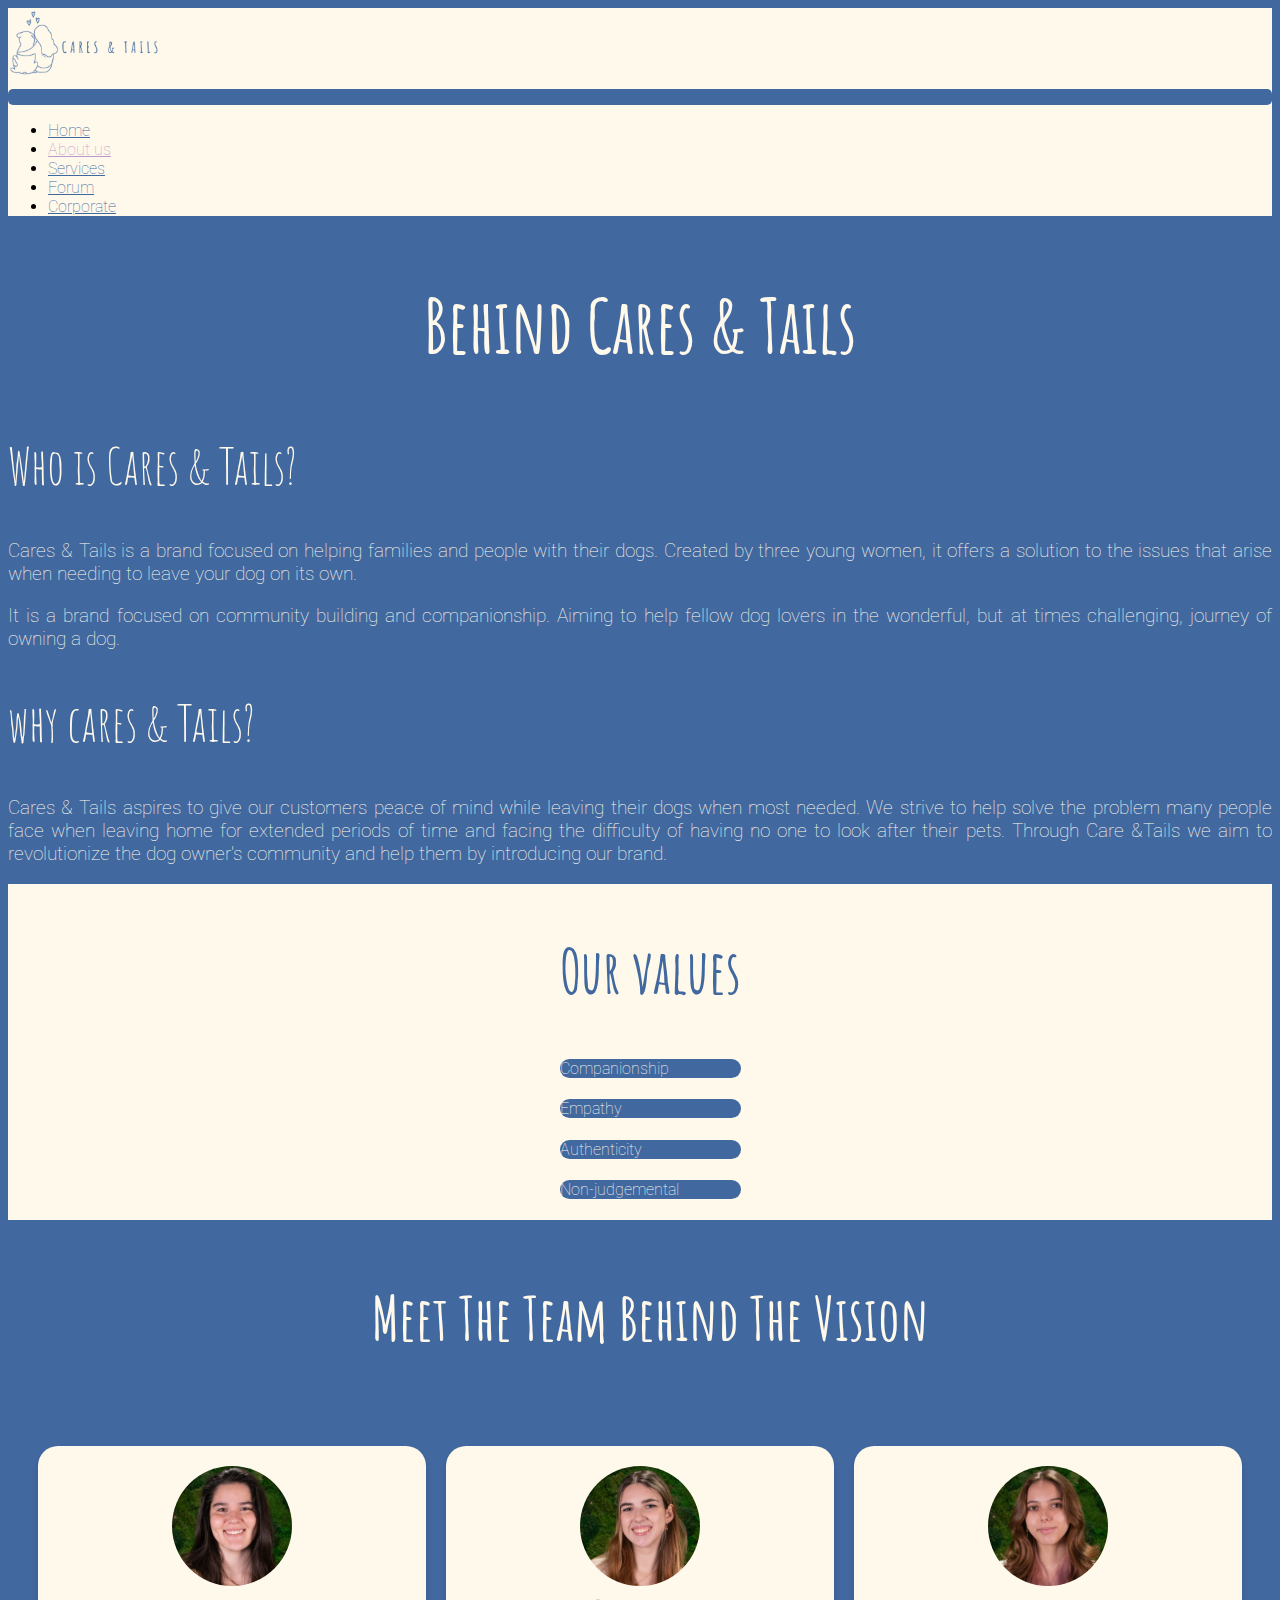
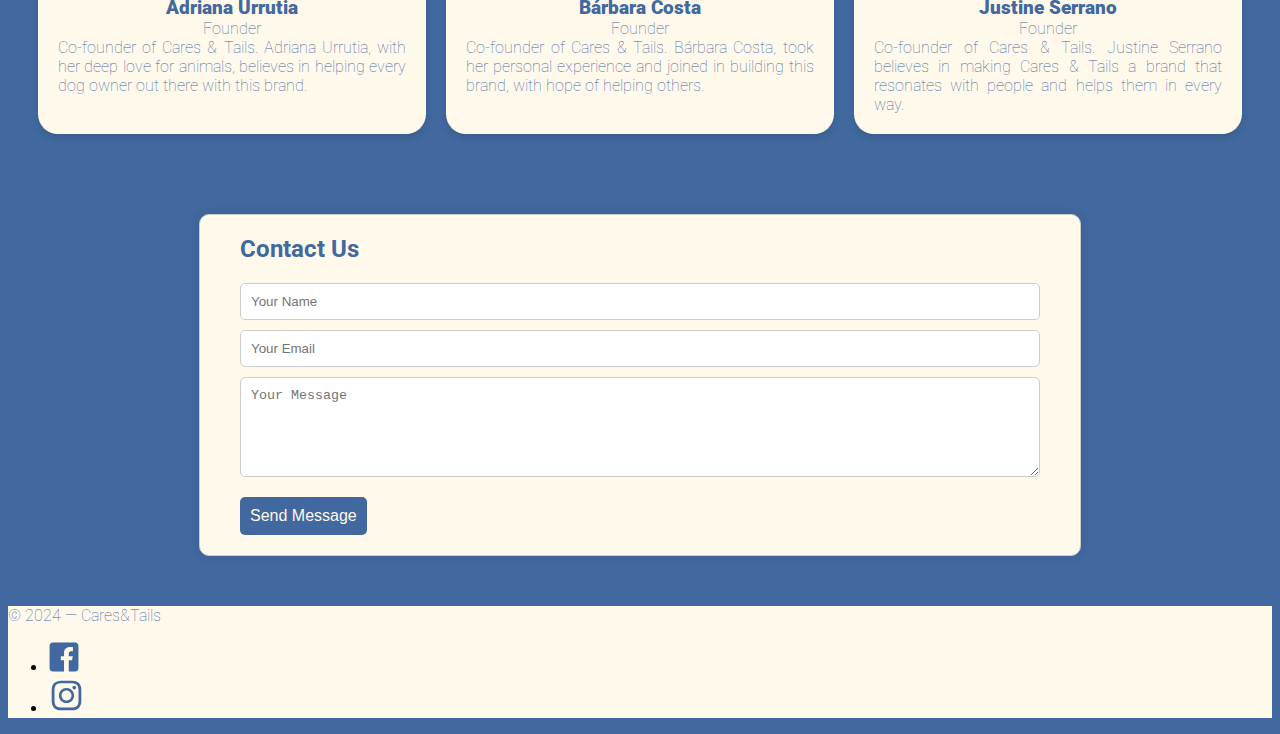
==== aboutus.html @ a213696c "error fixes" ====
<!doctype html>
<html lang="en" class="h-100">
  <head>
    <meta charset="utf-8">
    <meta name="viewport" content="width=device-width, initial-scale=1">

    <!-- Bootstrap CSS -->
    <link href="https://cdn.jsdelivr.net/npm/bootstrap@5.2.3/dist/css/bootstrap.min.css" rel="stylesheet" integrity="sha384-rbsA2VBKQhggwzxH7pPCaAqO46MgnOM80zW1RWuH61DGLwZJEdK2Kadq2F9CUG65" crossorigin="anonymous">

    <!-- Own Styles -->
    <link rel="stylesheet" href="css/styles.css">
	  
<!-- amatic title font -->	  
	  
	<link rel="preconnect" href="https://fonts.googleapis.com">
	<link rel="preconnect" href="https://fonts.gstatic.com" crossorigin>
	<link href="https://fonts.googleapis.com/css2?family=Amatic+SC:wght@400;700&display=swap" rel="stylesheet">
	  
<!-- amatic title font end -->
	  
<!-- Roboto body font -->
	  <link rel="preconnect" href="https://fonts.googleapis.com">
	  <link rel="preconnect" href="https://fonts.gstatic.com" crossorigin>
      <link href="https://fonts.googleapis.com/css2?family=Roboto:ital,wght@0,100;0,300;0,400;0,500;0,700;0,900;1,100;1,300;1,400;1,500;1,700;1,900&display=swap" rel="stylesheet">
	  
<!-- Roboto body font end -->
	  	  

    <!-- Bootstrap Javascript -->
    <script src="https://cdn.jsdelivr.net/npm/bootstrap@5.2.3/dist/js/bootstrap.bundle.min.js" integrity="sha384-kenU1KFdBIe4zVF0s0G1M5b4hcpxyD9F7jL+jjXkk+Q2h455rYXK/7HAuoJl+0I4" crossorigin="anonymous"></script>

    <title>Cares &amp; Tails &mdash; About us</title>

  </head>
	
<!-- head end -->	

  <body class="h-100 d-flex flex-column">

    <!-- Navigation bar, adapted from https://getbootstrap.com/docs/5.1/components/navbar/ -->
	  
    <nav class="navbar navbar-expand-lg navbar-light">
      <div class="container-fluid">
        <a class="navbar-brand" href="index.html">
        <img src= "images/caresandtailslogotwo.png" width="150" alt="Cares and tails logo">
        </a>
        <button class="navbar-toggler" type="button" data-bs-toggle="collapse" data-bs-target="#navbarSupportedContent" aria-controls="navbarSupportedContent" aria-expanded="false" aria-label="Toggle navigation">
          <span class="navbar-toggler-icon"></span>
        </button>
        <div class="collapse navbar-collapse" id="navbarSupportedContent">
          <ul class="navbar-nav ms-auto mb-2 mb-lg-0">
            <li class="nav-item navigationtext">
              <a class="nav-link" href="index.html">Home</a>
            </li>
            <li class="nav-item navigationtext">
              <a class="nav-link active" aria-current="page" href="aboutus.html">About us</a>
            </li>
			<li class="nav-item navigationtext">
              <a class="nav-link" href="services.html">Services</a>
            </li>
			<li class="nav-item navigationtext">
              <a class="nav-link" href="forum.html">Forum</a>
            </li>
            <li class="nav-item navigationtext">
              <a class="nav-link" href="corporate.html">Corporate</a>
            </li>
          </ul>
        </div>
      </div>
    </nav>
    
<!-- End of navigation bar -->
	  
<!-- who we are and vision start --> 
	  
  <div class="col-12 titlesfont pt-lg-5 pt-m-2">
        <h2 class="ourstorytext">
          <strong> Behind Cares &amp; Tails </strong>
        </h2>
      </div>	  

<div class="container-fluid pt-3 pb-2 bluecolor">
      <div class="row justify-content-center">
        <div class="col-md-12 col-lg-6 col-xl-6 text-center pb-lg-5 pb-md-2 px-lg-5 px-md-2">
          <h2 class="titlesfont whowearetext pb-2">
		    Who is Cares &amp; Tails? </h2>
          <p class="bodyfont whowearebody"> 
		    Cares &amp; Tails is a brand focused on helping families and people with their dogs. Created by three young women, it offers a solution to the issues that arise when needing to leave your dog on its own. </p>
          <p class="bodyfont whowearebody">
           It is a brand focused on community building and companionship. Aiming to help fellow dog lovers in the wonderful, but at times challenging, journey of owning a dog. 
			</p>
        </div>
		  
		  <div class="col-md-12 col-lg-6 col-xl-6 text-center pb-lg-5 pb-md-2 px-lg-5 px-md-2">
          <h2 class="titlesfont whowearetext pb-2">
			why cares &amp; Tails?&nbsp; </h2>
          <p class="bodyfont whowearebody">
           Cares &amp; Tails aspires  to give our customers peace of mind while leaving their dogs when most needed. We strive to help solve the problem many people face when leaving home for extended periods of time and facing the difficulty of having no one to look after their pets. Through Care &amp;Tails we aim to revolutionize the dog owner's community and help them by introducing our brand.</p>

        </div>		  		  
      </div>
    </div>	  

<!-- who we are and vision end -->	  
	  
<!-- our values start -->	  
	  
 <div class="beigecolor py-3 pt-lg-4 pt-md-2 pb-lg-5 pb-md-2">
  <div class="container mx-auto center-content"> 
    <div class="row justify-content-center text-center g-2">
      <div class="col-12 titlesfont">
        <h2 class="valuesfont pb-2">
          <strong> Our values </strong>
        </h2>
      </div>
      <div class= "col-md-6">
        <h4 class="bluecolor py-4 fs-4 bodyfont valuesborders">Companionship</h4>
      </div>
      <div class= "col-md-6">
        <h4 class="border bluecolor py-4 fs-4 bodyfont valuesborders">Empathy</h4>
      </div>
      <div class= "col-md-6"> 
		<h4 class="border bluecolor py-4 fs-4 bodyfont valuesborders">Authenticity</h4>
		</div>
      <div class= "col-md-6">
        <h4 class="border bluecolor py-4 fs-4 bodyfont valuesborders">Non-judgemental</h4>
      </div>
    </div> 
  </div>
</div>
	 
<!-- values end -->
	  
<!-- meet the team start -->

    <div class="container my-4 text-center">
      <div class="titlesfont meetheteam pt-lg-2 pt-md-1">
        <p>
		<strong> Meet The Team Behind The Vision </strong> 
		</p>
      </div>
    </div>

    <div class="container-fluid">
	  </div>

<!-- Start of team section -->
	  
<div class="team-container">
    <div class="team-member aboutusheader beigecolor col-sm-12 col-lg-4 col-xl-4">
        <img src="images/adriana.png" alt="Adriana">
        <h3><strong>Adriana Urrutia</strong></h3>
        <p class="aboutustext pb-3">Founder</p>
		<p class="px-2 pb-2"> Co-founder of Cares &amp; Tails. Adriana Urrutia, with her deep love for animals, believes in helping every dog owner out there with this brand.</p>
    </div>
	
    <div class="team-member beigecolor col-sm-12 col-lg-4 col-xl-4">
        <img src="images/barbara.png" alt="Bárbara">
        <h3><strong>Bárbara Costa</strong></h3>
        <p class="aboutustext pb-3">Founder</p>
	  <p class="px-2 pb-2"> Co-founder of Cares &amp; Tails. Bárbara Costa, took her personal experience and joined in building this brand, with hope of helping others. </p>
    </div>

    <div class="team-member beigecolor col-sm-12 col-lg-4 col-xl-4">
        <img src="images/justine.png" alt="Justine">
        <h3><strong>Justine Serrano</strong></h3>
        <p class="aboutustext pb-3">Founder</p>
	  <p class="px-2 pb-2"> Co-founder of Cares &amp; Tails. Justine Serrano believes in making Cares &amp; Tails a brand that resonates with people and helps them in every way.</p>
    </div>  
</div>
		  
<!-- meet the team end -->     
	  
<!-- contact starts -->
	  
<div class="contact-section bodyfont contactustext">
    <h2>Contact Us</h2>
    <form class="contact-form">
        <input type="text" name="name" placeholder="Your Name" required>
        <input type="email" name="email" placeholder="Your Email" required>
        <textarea name="message" placeholder="Your Message" required></textarea>
        <div class="contact-buttons">
            <button type="submit">Send Message</button>
        </div>
    </form>
</div>

	  
<!-- contact page ends -->
	  

    <!-- Footer start -->
  <footer class="footercolor bg-body mt-auto">
      <div class="container-fluid d-flex justify-content-between align-items-center footercolor">
        <p class="bodyfont footertext">
          © 2024 &mdash; Cares&amp;Tails
        </p>
        <ul class="list-unstyled d-flex align-items-center opacity-75">
          <li>
            <a href="https://www.facebook.com/profile.php?id=61557037078583" target="_blank">
              <img class="m-2" src="images/facebooklogo.svg" alt="Follow us on" width="32">
            </a>
          </li>
          <li>
            <a href="https://www.instagram.com/caresandtails/" target="_blank">
              <img class="m-2" src="images/instagramlogo.svg" alt="Instagram logo" width="37">
            </a>
          </li>
        </ul>
      </div>
    </footer>
    <!-- Footer end -->

  </body>
</html>
---- css/styles.css ----
/* Importing a Google Font */

@import url('https://fonts.googleapis.com/css2?family=Raleway:ital,wght@0,200;0,400;0,700;1,200;1,400;1,700&display=swap');

/* Changing the main font and background colour */

body {
	font-family: "Roboto", sans-serif;
  	font-weight: 100;
  	font-style: normal;
	background-color: #41689f;
	}

/* Header color */

header {
	background-color: #41689F;
	}

/* Navigation color */

.navbar {
	background-color: #FFF9EB;
	}

 .navbar-nav .nav-link {
      color: #41689F; 
    }

.navbar-nav .nav-link.active, .navbar-nav .nav-link.active:focus, .navbar-nav .nav-link.active:hover {
      color: #BF9ACA; 
	}

/* Footer color */

.footercolor {
	background-color: #FFF9Eb;
	}

.footertext{
	color: #41689f;
	}

/* Corporate navbar */

#navbar-corporate a.active {
	color: #FFF9EB;
	font-weight: bold;
	}	


.bodyfont {
	font-family: "Roboto", sans-serif;
 	font-weight: 100;
 	font-style: normal;
	}

.text{
	color:#fff9eb;
	font-size: 150px;
	position: absolute;
	top: 100%;
	left: 60%;
	transform: translate(-76%,-260%);
	}

.titlesfont {
  font-family: "Amatic SC", sans-serif;
  font-weight: 400;
  font-style: normal;
  color: #41689f;
	}

/* home page start */ 

.caresandtailstext {
	font-size: 100px;
	color: #FFF9eb;
	text-align: center;
	}

.homebody {
	font-size: 20px;
	color: #fff9eb;
	}


.button-small {
    font-size: 23px; 
	border-radius: 10px;
    padding: 8px 16px; 
	text-decoration: none;
    width: 120px	
	}

.button-small:hover {
    background-color: #BF9ACA; /* Change background color on hover */
    color: #FFF9EB; /* Change text color on hover */
	
	}


/* home page end */ 

/* carousel home page */ 

.carousel {
    padding: 0; 
	}

.carousel-inner {
    margin: 0;
	}

.carousel-item img {
    margin-left: -15px; 
    margin-right: -15px; 
	}

.carousel-control-prev:hover,
.carousel-control-next:hover {
    background-color: transparent;
	}

/* carousel home page end */

/* meet the team start */

.meetheteam {
	font-size: 60px;
	color: #fff9eb;
	text-align: center;
	margin: auto; 
  	max-width: 600px; 
	}

.aboutusheader h2 {
	font-size: 29px;
	color: #41689F;
	}	

.aboutustext {
	text-align: justify;
  	text-justify: inter-word;
	color: #41689F;
	font-size: 16px;
	}

.team-container {
        display: flex;
        justify-content: space-around;
        padding: 20px;
    }
    
.team-member {
		display: flex;
        flex-direction: column;
        align-items: center;
        width: 30%;
        background-color: #ffffff;
        border-radius: 20px;
        box-shadow: 0 4px 6px rgba(0, 0, 0, 0.1);
        padding: 20px;
        margin: 10px;
    }
   
.team-member img {
        border-radius: 50%;
        width: 120px;
        height: 120px;
        object-fit: cover;
        margin-bottom: 10px;
		
    }
    
.team-member h3 {
        margin: 0;
        font-size: 1.2em;
        color: #41689F;
    }
    
.team-member p {
        margin: 0;
        color: #41689F;
		text-align: justify;
    }

/* meet the team end */ 

/* colors start */

.bluecolor{
	background-color: #41689F;
	}

.beigecolor {
	background-color: #FFF9EB;
	}

.purplecolor {
	background-color: #BF9ACA;
	}

.lightbluecolor {
	background-color: #BFe6FF;
	}

.orangecolor {
	background-color: #ff8c42;
	}

.bluefont {
	color: #41689F;
	}

/* colors end */

/* our story text start */

.ourstorytext {
	text-align: center;
	font-size: 75px;
	color: #FFF9EB;
	}

/* our story text end */

/* who we are start */

.whowearetext {
	color: #fff9eb;
	font-size: 50px;
	}

.whowearebody {
	text-align: justify;
  	text-justify: inter-word;
	color: #fff9eb;
	font-size: 19px;
	}

/* who we are end */


/* values */

.valuesfont {
	font-size: 60px;
	color: #41689f;
	}
	
.valuesborders {
    border-radius: 35px;
	color: #fff9eb;
	}

/* values end */


/* contact us section */

.contact-section {
        width: 80%; 
        max-width: 800px; 
        margin: 50px auto;
        padding: 20px 40px; 
        border: 1px solid #ccc;
        border-radius: 10px;
        background-color: #FFF9EB;
        box-shadow: 0 0 10px rgba(0, 0, 0, 0.1);
    }

.contact-section h2 {
        margin-top: 0;
    }

.contact-form input,
.contact-form textarea {
        width: 100%;
        padding: 10px;
        margin-bottom: 10px;
        border: 1px solid #ccc;
        border-radius: 5px;
        box-sizing: border-box; 
    }

.contact-form textarea {
        height: 100px; 
    }

.contact-buttons button {
        display: block;
        width: 100%;
        padding: 10px;
        margin-bottom: 10px;
        border: none;
        border-radius: 5px;
        background-color: #41689f;
        color: #FFF9EB;
        font-size: 16px;
        cursor: pointer;
    }

.contact-buttons button:last-child {
        margin-bottom: 0;
    }

.contactustext {
	color: #41689F;
	}

/* contact us end of section */


.comingsoon {
	font-size: 100px;
	color: #FFF9EB;
	}

.askshareconnect {
	font-size: 20px; 
	color: #FFF9EB;
	}

.countdown-timer {
    font-size: 40px; 
	color: #FFF9EB;
	}

/* Booking container styles */

.booking-container {
    background-color: #FFF9EB;
	font-size: 20px;
	color: #41689F;
    border-radius: 8px;
    box-shadow: 0 0 10px rgba(0, 0, 0, 0.1);
    padding: 20px;
    width: 80%; 
    margin: 20px auto; 
    display: flex; 
    flex-wrap: wrap; 
    justify-content: space-between; 
	}

.booking-container h2 {
    margin-bottom: 20px;
    text-align: center;
    width: 100%; 
	}

form {
    display: flex;
    flex-wrap: wrap;
    width: 100%; 
	}

label {
    margin-bottom: 5px;
    width: 150px; 
    flex-shrink: 0; 
	}

input[type="area"],
input[type="dogs"],
input[type="date"] {
    flex: 1; 
    margin-right: 10px; 
    width: calc(50% - 170px);
    margin-bottom: 10px; 
	}

.button-container {
    width: 100%; 
	}

button {
    background-color: #41689F;
    border: none;
    color: #fff;
    cursor: pointer;
    padding: 8px 16px;
    border-radius: 5px;
    width: 100%; 
    margin-top: 10px; 
	}

button:hover {
    background-color: #BF9ACA;
	}	

.card {
  width: 100%; 
	}

.card img {
  width: 100%;
  height: auto;
	}

.container {
  width: 100%;
  margin: 0 auto;
  padding: 0 10px;
  display: flex;
  flex-wrap: wrap;
  justify-content: space-between;
	}

.bestsitters {
	font-size: 50px;
	color: #FFF9EB;
	}	

.fontsitters {
	color: #41689F;
	}

.center-content {
  display: flex;
  justify-content: center;
  align-items: center;
  height: 100%; 
	}

.sittersavailable {
	font-size: 25px;
	}	

/* booking end */

/* sitters card */

.btn-primary.bluecolor:hover {
    background-color: #BF9ACA; 
	}	

.btn-primary.bluecolor:hover,
.btn-primary.bluecolor:hover:focus,
.btn-primary.bluecolor:hover:active {
    border-color: #BF9ACA;
	}

.card-footer .btn-primary {
    border-color: #41689f;
	}

.rounded-card {
    border-radius: 25px;
	}

.rounded-card img.img-fluid {
    border-radius: 7px;
	}



/* sitter card ends */
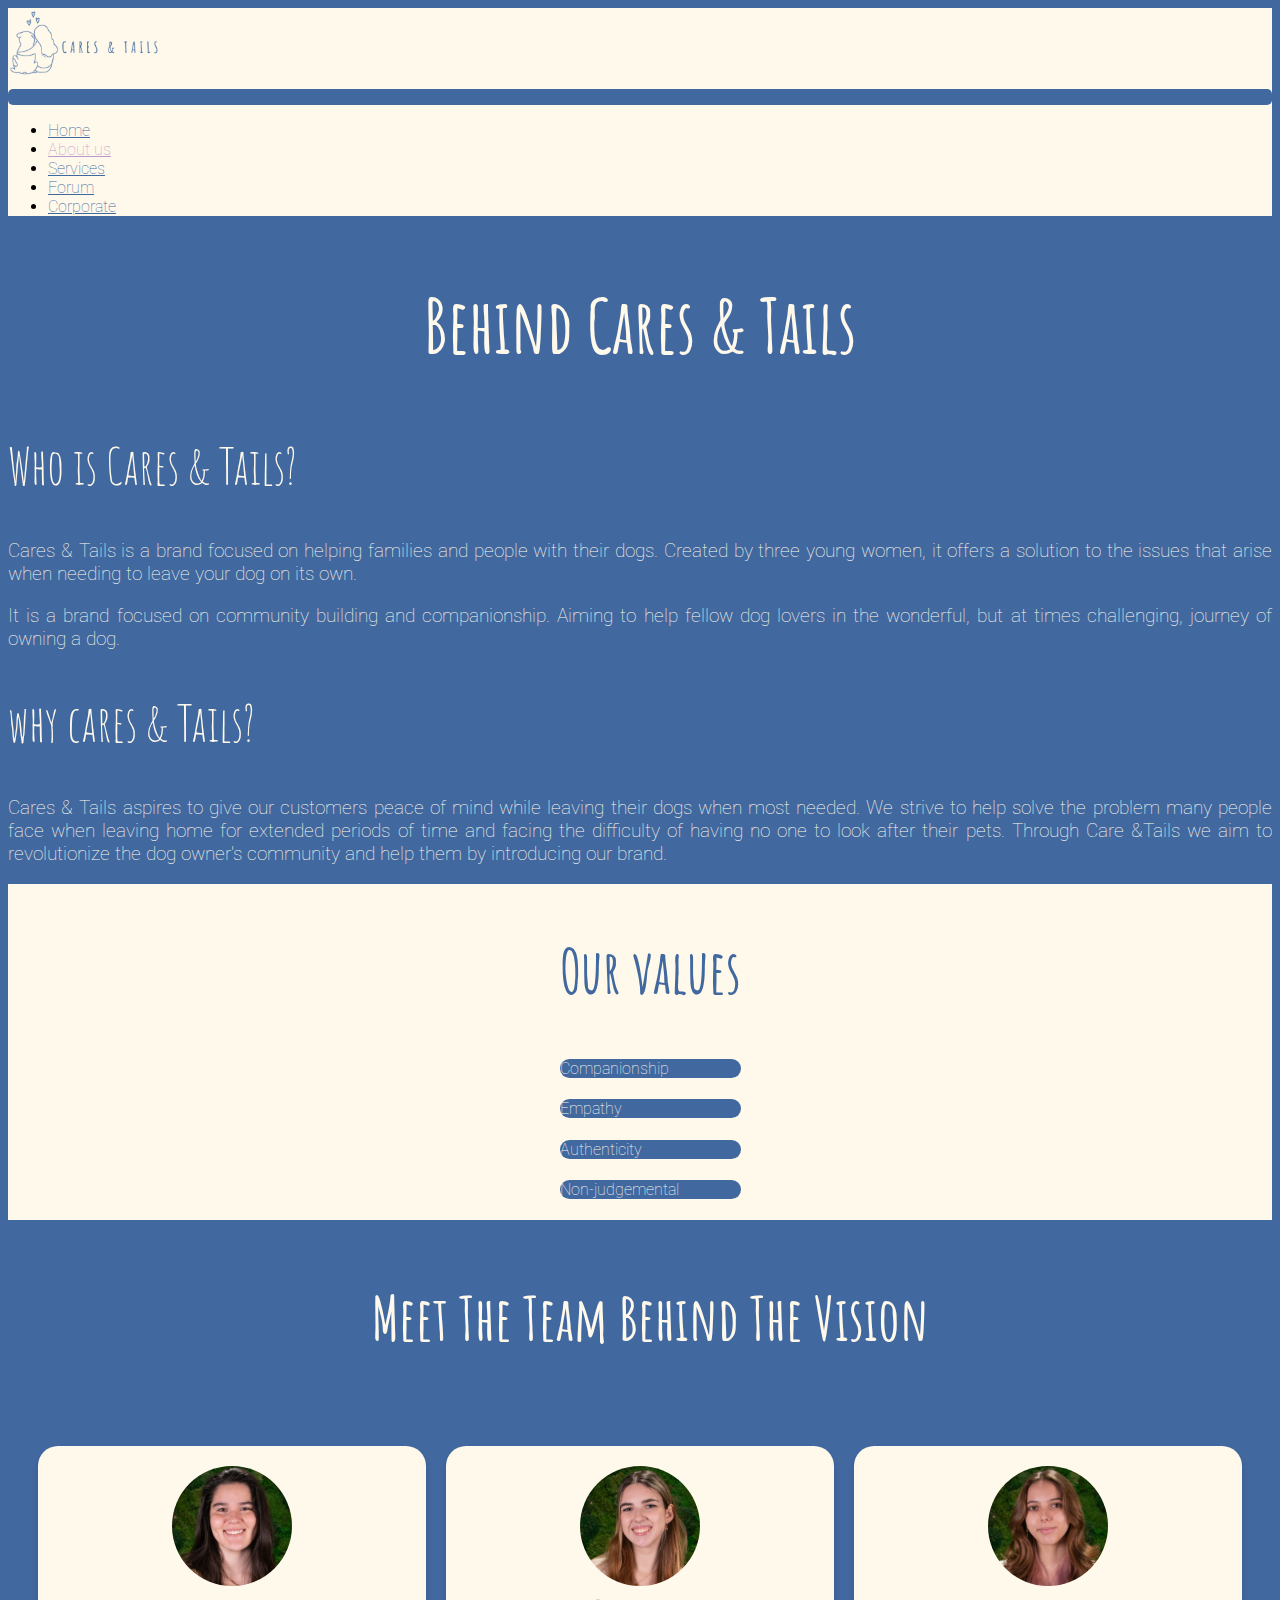
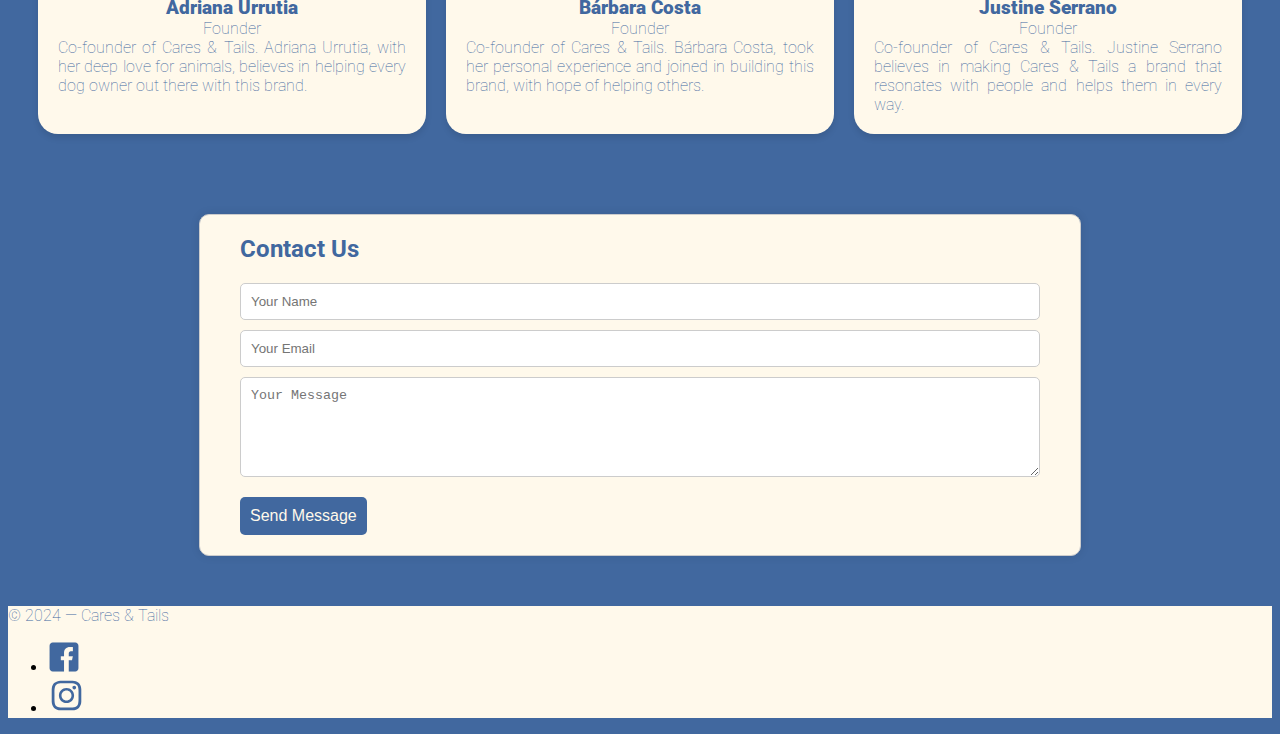
==== commit 1190e248: "footer fix" ====
--- a/aboutus.html
+++ b/aboutus.html
@@ -192,18 +192,18 @@
     <!-- Footer start -->
   <footer class="footercolor bg-body mt-auto">
       <div class="container-fluid d-flex justify-content-between align-items-center footercolor">
-        <p class="bodyfont footertext">
-          © 2024 &mdash; Cares&amp;Tails
+        <p class="bodyfont footertext pt-3">
+          © 2024 &mdash; Cares &amp; Tails
         </p>
         <ul class="list-unstyled d-flex align-items-center opacity-75">
           <li>
             <a href="https://www.facebook.com/profile.php?id=61557037078583" target="_blank">
-              <img class="m-2" src="images/facebooklogo.svg" alt="Follow us on" width="32">
+              <img class="m-2 pt-3" src="images/facebooklogo.svg" alt="Follow us on" width="32">
             </a>
           </li>
           <li>
             <a href="https://www.instagram.com/caresandtails/" target="_blank">
-              <img class="m-2" src="images/instagramlogo.svg" alt="Instagram logo" width="37">
+              <img class="m-2 pt-3" src="images/instagramlogo.svg" alt="Instagram logo" width="37">
             </a>
           </li>
         </ul>
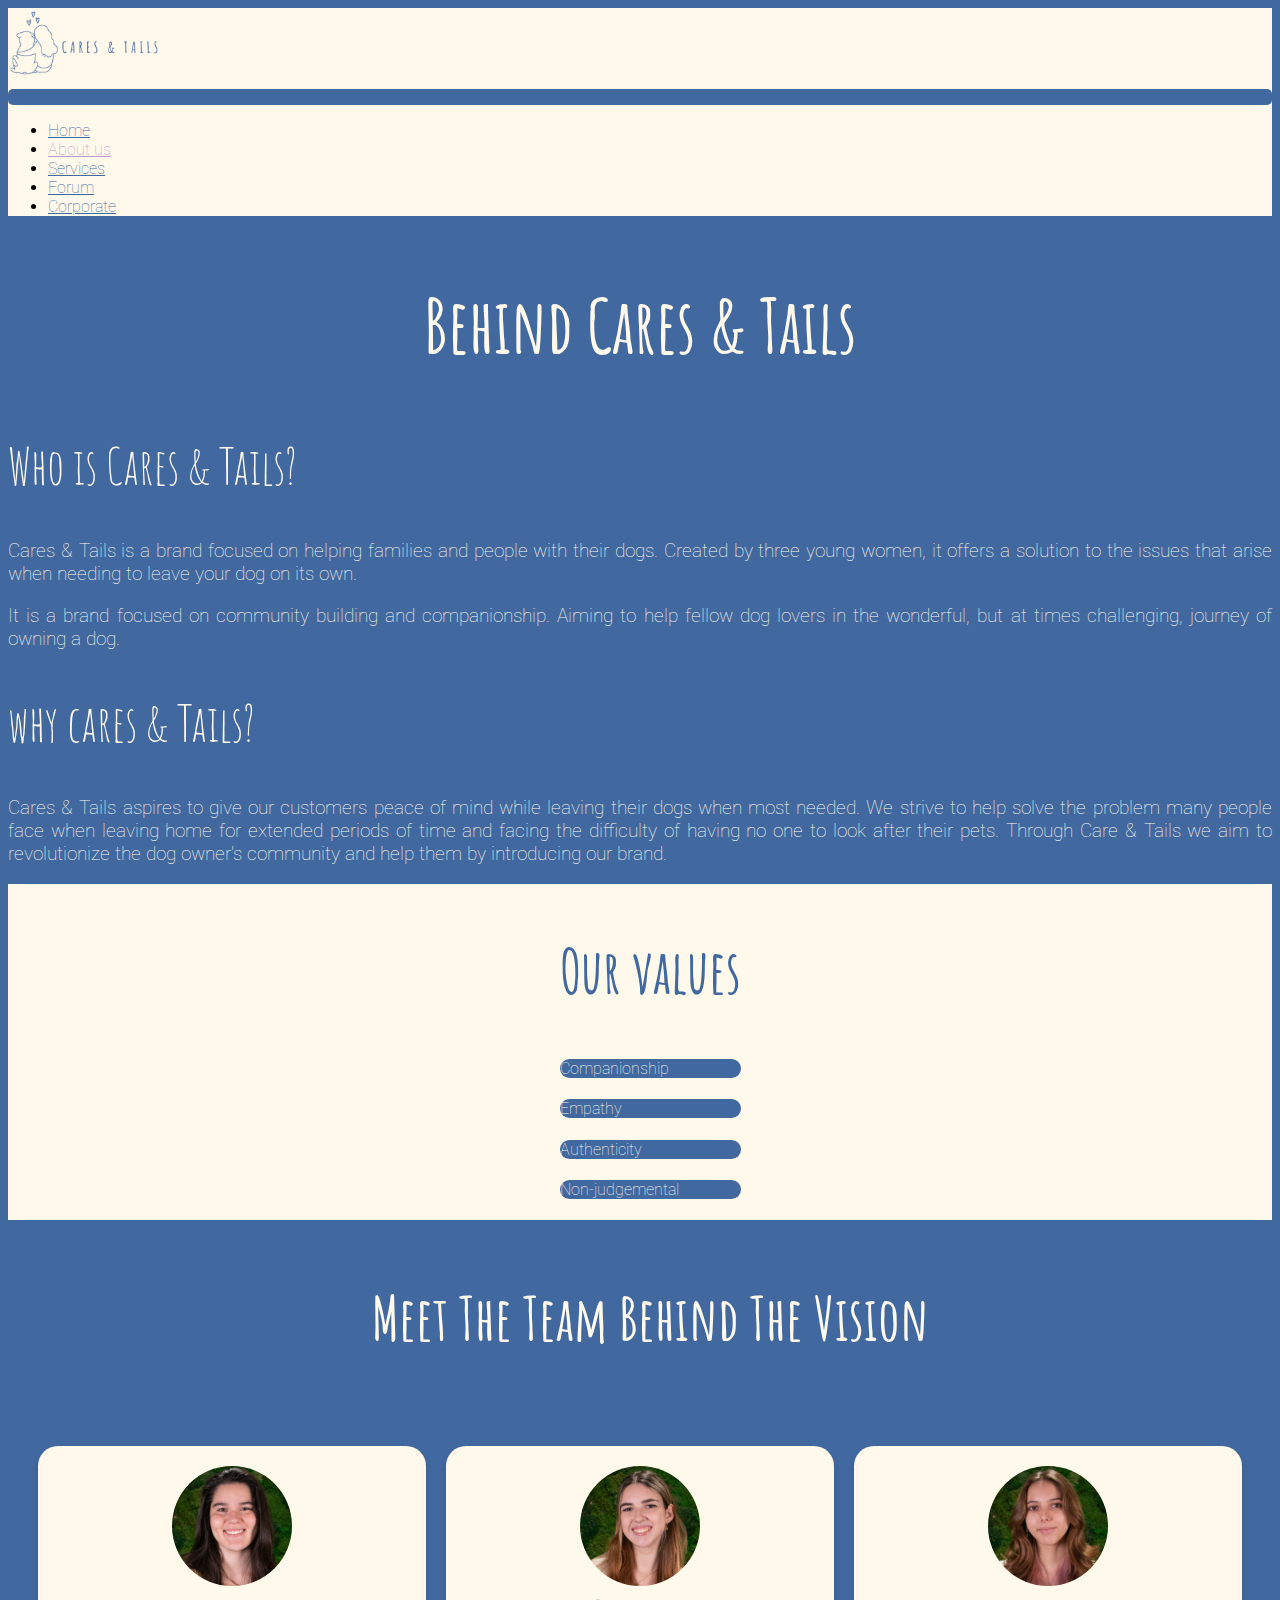
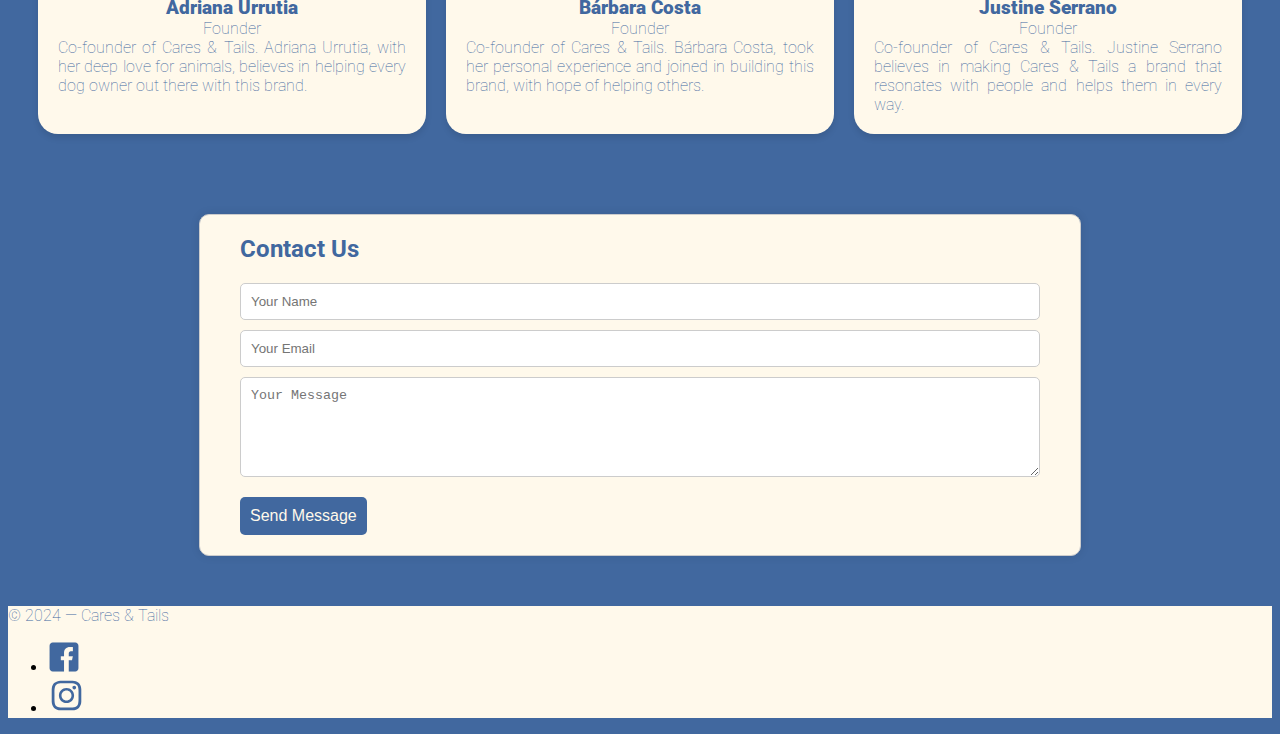
==== commit be8b2d47: "justifications" ====
--- a/aboutus.html
+++ b/aboutus.html
@@ -95,7 +95,7 @@
           <h2 class="titlesfont whowearetext pb-2">
 			why cares &amp; Tails?&nbsp; </h2>
           <p class="bodyfont whowearebody">
-           Cares &amp; Tails aspires  to give our customers peace of mind while leaving their dogs when most needed. We strive to help solve the problem many people face when leaving home for extended periods of time and facing the difficulty of having no one to look after their pets. Through Care &amp;Tails we aim to revolutionize the dog owner's community and help them by introducing our brand.</p>
+           Cares &amp; Tails aspires  to give our customers peace of mind while leaving their dogs when most needed. We strive to help solve the problem many people face when leaving home for extended periods of time and facing the difficulty of having no one to look after their pets. Through Care &amp; Tails we aim to revolutionize the dog owner's community and help them by introducing our brand.</p>
 
         </div>		  		  
       </div>
@@ -192,7 +192,7 @@
     <!-- Footer start -->
   <footer class="footercolor bg-body mt-auto">
       <div class="container-fluid d-flex justify-content-between align-items-center footercolor">
-        <p class="bodyfont footertext pt-3">
+        <p class="bodyfont footertext pt-3 px-2">
           © 2024 &mdash; Cares &amp; Tails
         </p>
         <ul class="list-unstyled d-flex align-items-center opacity-75">
--- a/css/styles.css
+++ b/css/styles.css
@@ -74,19 +74,48 @@
 /* home page start */ 
 
 .caresandtailstext {
-	font-size: 100px;
-	color: #FFF9eb;
+	font-size: 150px;
+	color: #FFF9EB;
 	text-align: center;
 	}
 
 .homebody {
-	font-size: 20px;
-	color: #fff9eb;
-	}
-
+	font-size: 23px;
+	color: #FFF9EB;
+	}
+
+ .homepage .container-fluid {
+    padding-right: 0;
+    padding-left: 0;
+}
+
+.homepage {
+    background-image: url("../images/sleepdog.png"); 
+    background-size: cover;
+    background-position: center;
+    height: 100vh;
+    display: flex;
+    justify-content: center;
+    align-items: center;
+}
+
+.homepage .content {
+    text-align: center;
+    color: white;
+}
+
+.homepage h1 {
+    font-size: 3em;
+    margin-bottom: 20px;
+}
+
+.homepage p {
+    font-size: 1.5em;
+    margin-bottom: 30px;
+}
 
 .button-small {
-    font-size: 23px; 
+    font-size: 24px; 
 	border-radius: 10px;
     padding: 8px 16px; 
 	text-decoration: none;
@@ -94,35 +123,12 @@
 	}
 
 .button-small:hover {
-    background-color: #BF9ACA; /* Change background color on hover */
-    color: #FFF9EB; /* Change text color on hover */
-	
-	}
-
+    background-color: #BF9ACA; 
+    color: #FFF9EB;
+	}
 
 /* home page end */ 
 
-/* carousel home page */ 
-
-.carousel {
-    padding: 0; 
-	}
-
-.carousel-inner {
-    margin: 0;
-	}
-
-.carousel-item img {
-    margin-left: -15px; 
-    margin-right: -15px; 
-	}
-
-.carousel-control-prev:hover,
-.carousel-control-next:hover {
-    background-color: transparent;
-	}
-
-/* carousel home page end */
 
 /* meet the team start */
 
@@ -205,10 +211,6 @@
 	background-color: #BFe6FF;
 	}
 
-.orangecolor {
-	background-color: #ff8c42;
-	}
-
 .bluefont {
 	color: #41689F;
 	}
@@ -427,6 +429,14 @@
 	font-size: 25px;
 	}	
 
+form label {
+    display: inline-block;
+    width: 120px; 
+    text-align: right;
+    margin-right: 10px;
+	
+	}
+
 /* booking end */
 
 /* sitters card */
@@ -453,9 +463,28 @@
     border-radius: 7px;
 	}
 
-
-
 /* sitter card ends */
 
-
-
+/* corporate page */
+
+.generaltext {
+	color: #fff9eb;
+	}
+
+.titlescorporate{
+	color:#fff9eb;
+	font-size: 45px;
+	}
+
+.textjustification {
+	text-align: justify;
+	}
+
+.sizeadjustment {
+	font-size: 28px;
+	}
+
+/* corporate page end */
+
+
+
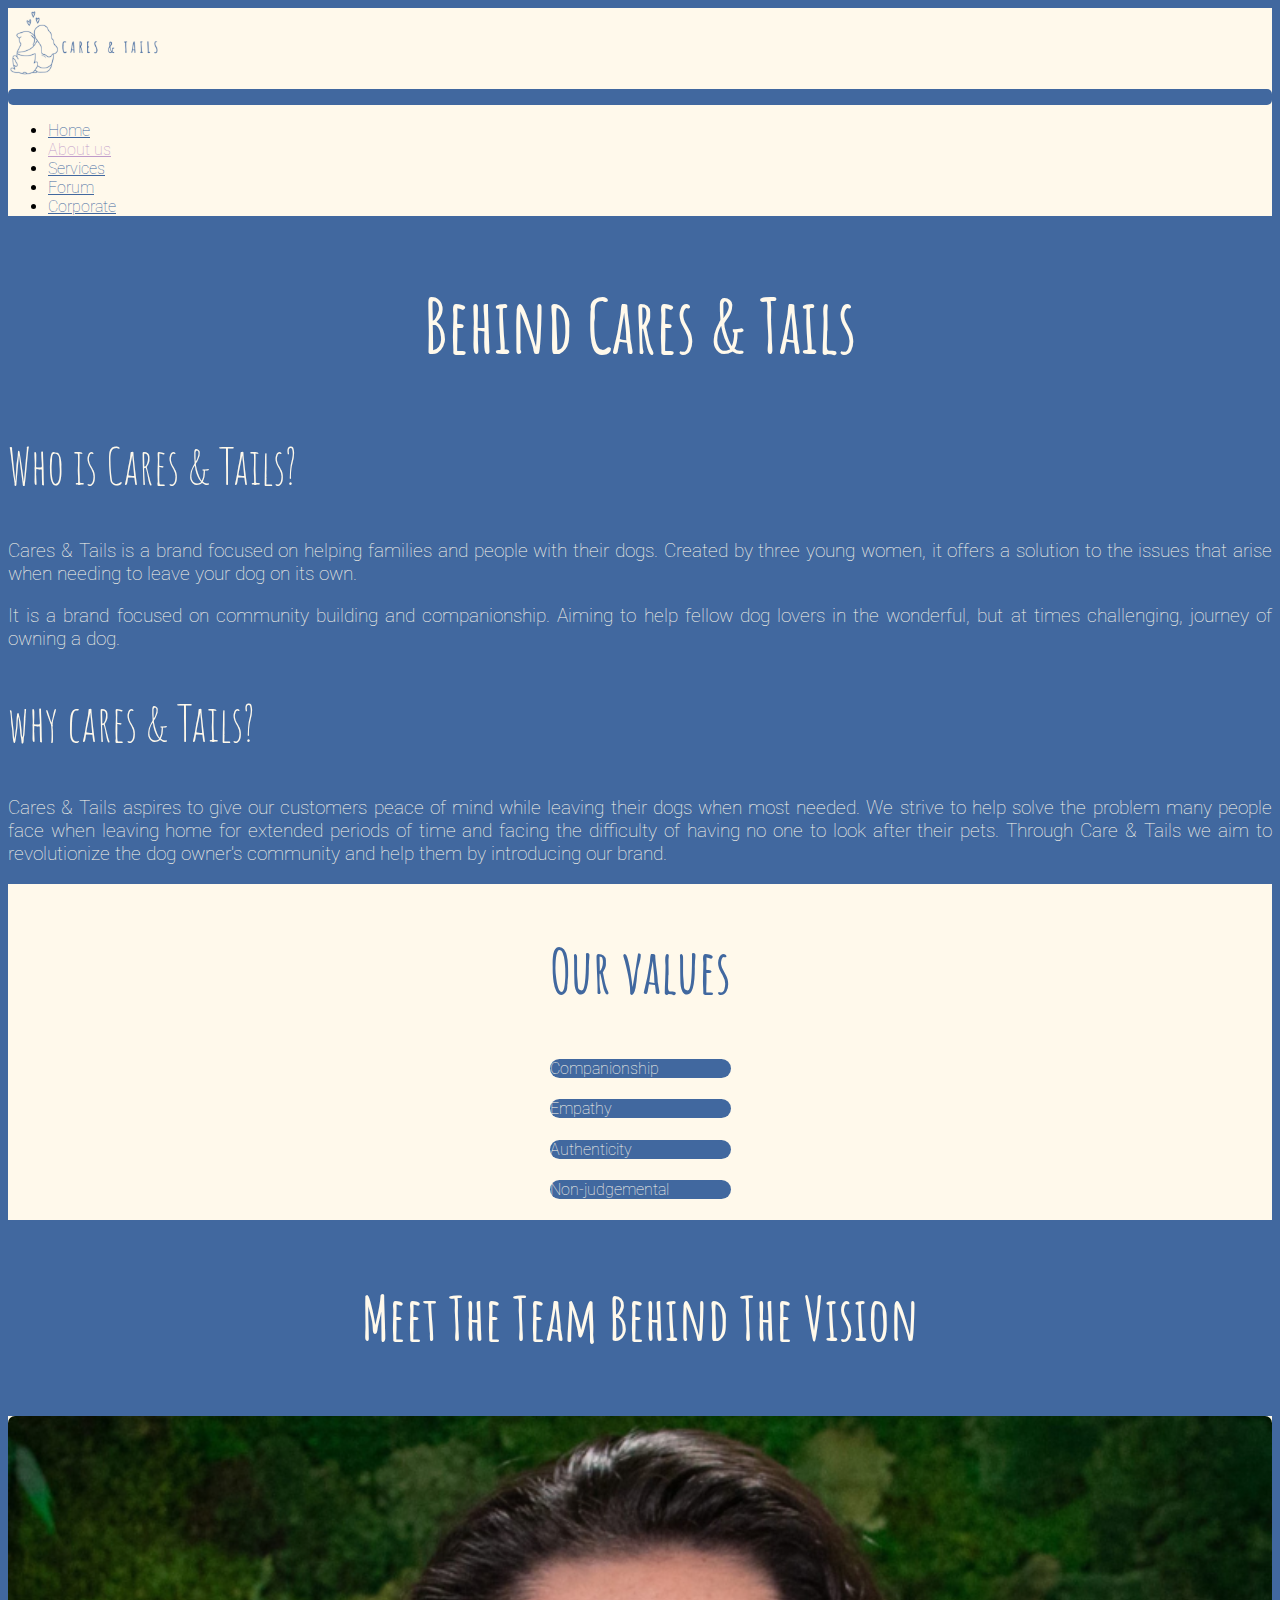
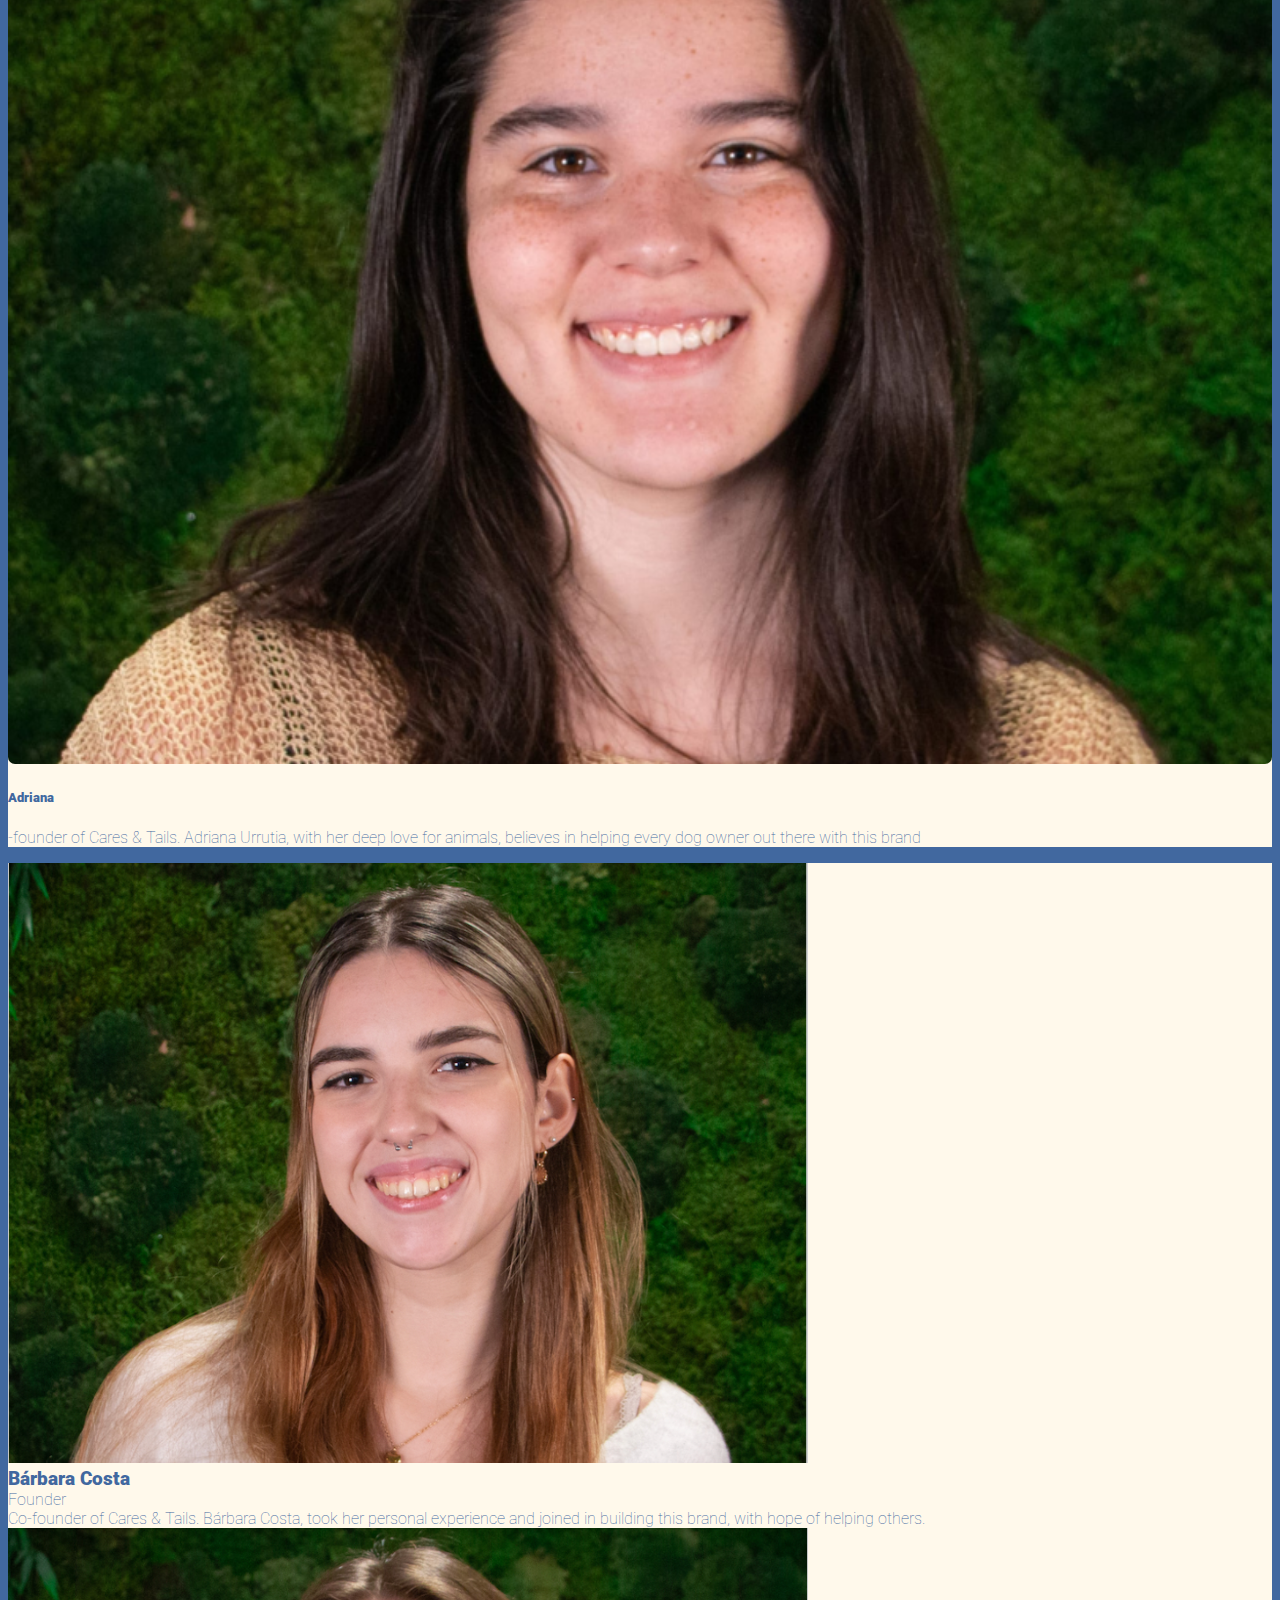
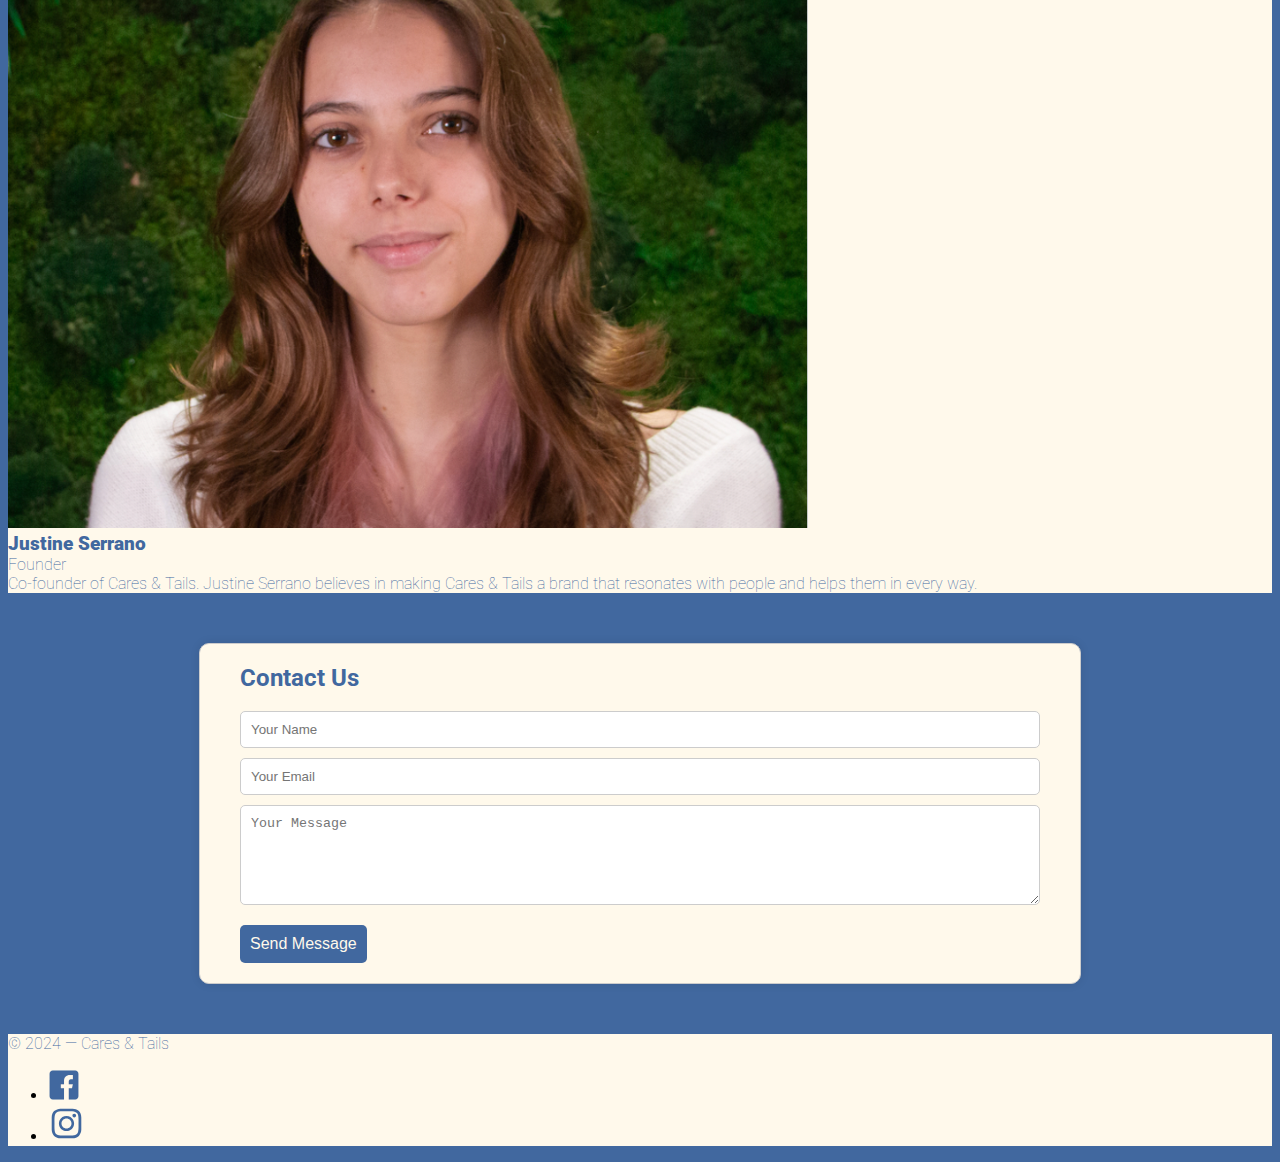
==== commit a96cbfc9: "dog index" ====
--- a/aboutus.html
+++ b/aboutus.html
@@ -141,32 +141,47 @@
       </div>
     </div>
 
-    <div class="container-fluid">
-	  </div>
+
 
 <!-- Start of team section -->
 	  
-<div class="team-container">
-    <div class="team-member aboutusheader beigecolor col-sm-12 col-lg-4 col-xl-4">
-        <img src="images/adriana.png" alt="Adriana">
+<div class="container team-container">
+	<div class="row">
+	<!--	
+    <div class="team-member aboutusheader beigecolor col-lg-4 text-center">
+        <img  src="images/adriana.png" alt="Adriana" class="img-fluid rounded-circle">
         <h3><strong>Adriana Urrutia</strong></h3>
-        <p class="aboutustext pb-3">Founder</p>
+        <p class="aboutustext pb-3 text-center">Founder</p>
 		<p class="px-2 pb-2"> Co-founder of Cares &amp; Tails. Adriana Urrutia, with her deep love for animals, believes in helping every dog owner out there with this brand.</p>
     </div>
-	
-    <div class="team-member beigecolor col-sm-12 col-lg-4 col-xl-4">
-        <img src="images/barbara.png" alt="Bárbara">
+	-->
+		
+		<div class="col-lg-4 rounded-card">
+          <div class="card shadow h-100 beigecolor bodyfont fontsitters">
+            <img class="img-fluid rounded-circle" src="images/adriana.png" alt="woman in sofa with dogs">
+            <div class="card-body">
+              <h5 class="card-title"><strong>Adriana</strong></h5>
+				<p class="card-text"> -founder of Cares &amp; Tails. Adriana Urrutia, with her deep love for animals, believes in helping every dog owner out there with this brand </p>
+            </div>
+        </div>
+	</div>
+		
+		
+		
+    <div class="team-member beigecolor col-lg-4 text-center">
+        <img src="images/barbara.png" alt="Bárbara" class="img-fluid rounded-circle">
         <h3><strong>Bárbara Costa</strong></h3>
-        <p class="aboutustext pb-3">Founder</p>
+        <p class="aboutustext pb-3 text-center">Founder</p>
 	  <p class="px-2 pb-2"> Co-founder of Cares &amp; Tails. Bárbara Costa, took her personal experience and joined in building this brand, with hope of helping others. </p>
     </div>
 
-    <div class="team-member beigecolor col-sm-12 col-lg-4 col-xl-4">
-        <img src="images/justine.png" alt="Justine">
+    <div class="team-member beigecolor col-lg-4 text-center">
+        <img src="images/justine.png" alt="Justine" class="img-fluid rounded-circle">
         <h3><strong>Justine Serrano</strong></h3>
-        <p class="aboutustext pb-3">Founder</p>
+        <p class="aboutustext pb-3 text-center">Founder</p>
 	  <p class="px-2 pb-2"> Co-founder of Cares &amp; Tails. Justine Serrano believes in making Cares &amp; Tails a brand that resonates with people and helps them in every way.</p>
     </div>  
+</div>
 </div>
 		  
 <!-- meet the team end -->     
--- a/css/styles.css
+++ b/css/styles.css
@@ -90,7 +90,7 @@
 }
 
 .homepage {
-    background-image: url("../images/sleepdog.png"); 
+    background-image: url("../images/sleepdog-copy.png"); 
     background-size: cover;
     background-position: center;
     height: 100vh;
@@ -145,19 +145,23 @@
 	color: #41689F;
 	}	
 
+/*
 .aboutustext {
 	text-align: justify;
   	text-justify: inter-word;
 	color: #41689F;
 	font-size: 16px;
-	}
-
-.team-container {
+	} */
+
+/*.team-container {
         display: flex;
         justify-content: space-around;
         padding: 20px;
     }
+*/
     
+
+/*
 .team-member {
 		display: flex;
         flex-direction: column;
@@ -178,6 +182,8 @@
         margin-bottom: 10px;
 		
     }
+
+*/
     
 .team-member h3 {
         margin: 0;
@@ -391,6 +397,24 @@
     background-color: #BF9ACA;
 	}	
 
+/* laura madde this */
+
+.button-sitters {
+    background-color: #41689F;
+    border: none;
+    color: #fff;
+    cursor: pointer;
+    padding: 8px 16px;
+    border-radius: 5px;
+    width: 100%; 
+    margin-top: 10px; 
+	}
+
+.button-sitters:hover {
+    background-color: #BF9ACA;
+	}
+
+
 .card {
   width: 100%; 
 	}
@@ -400,7 +424,7 @@
   height: auto;
 	}
 
-.container {
+.container-custom {
   width: 100%;
   margin: 0 auto;
   padding: 0 10px;
@@ -481,7 +505,7 @@
 	}
 
 .sizeadjustment {
-	font-size: 28px;
+	font-size: 23px;
 	}
 
 /* corporate page end */
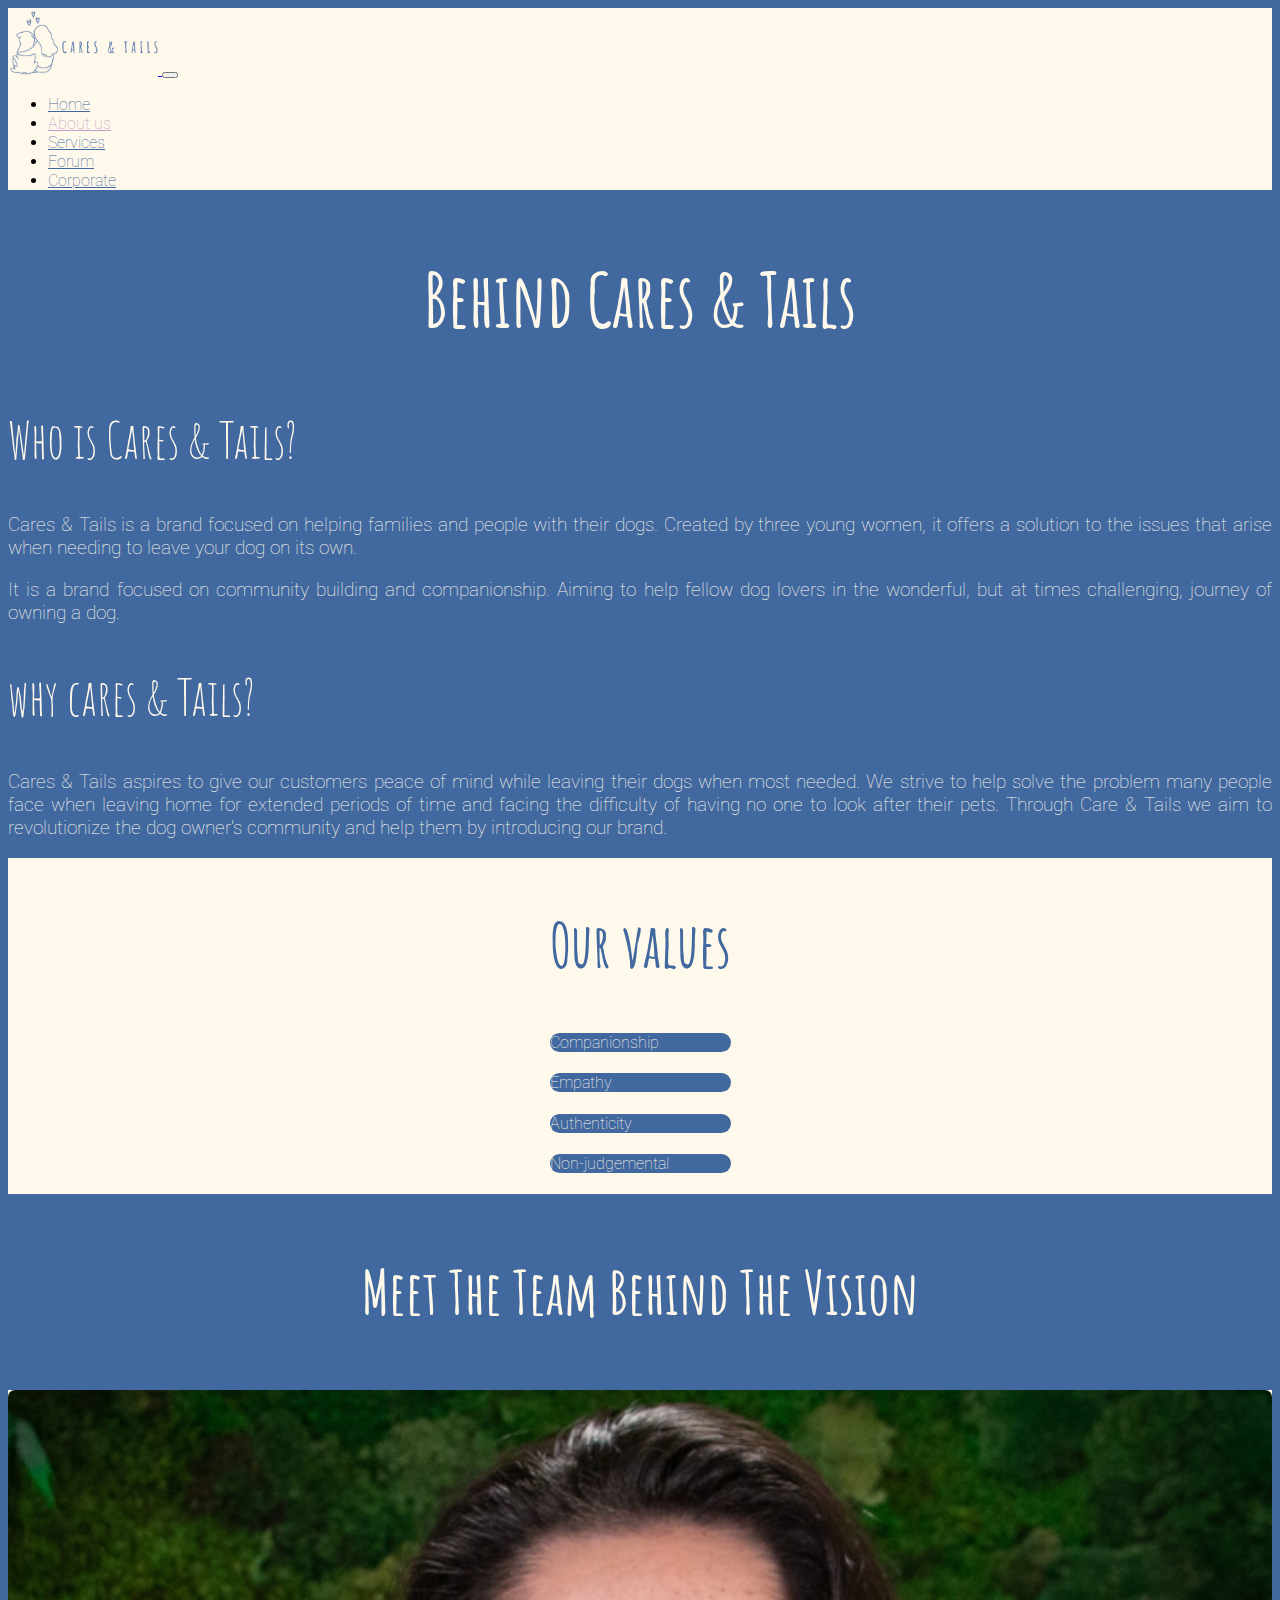
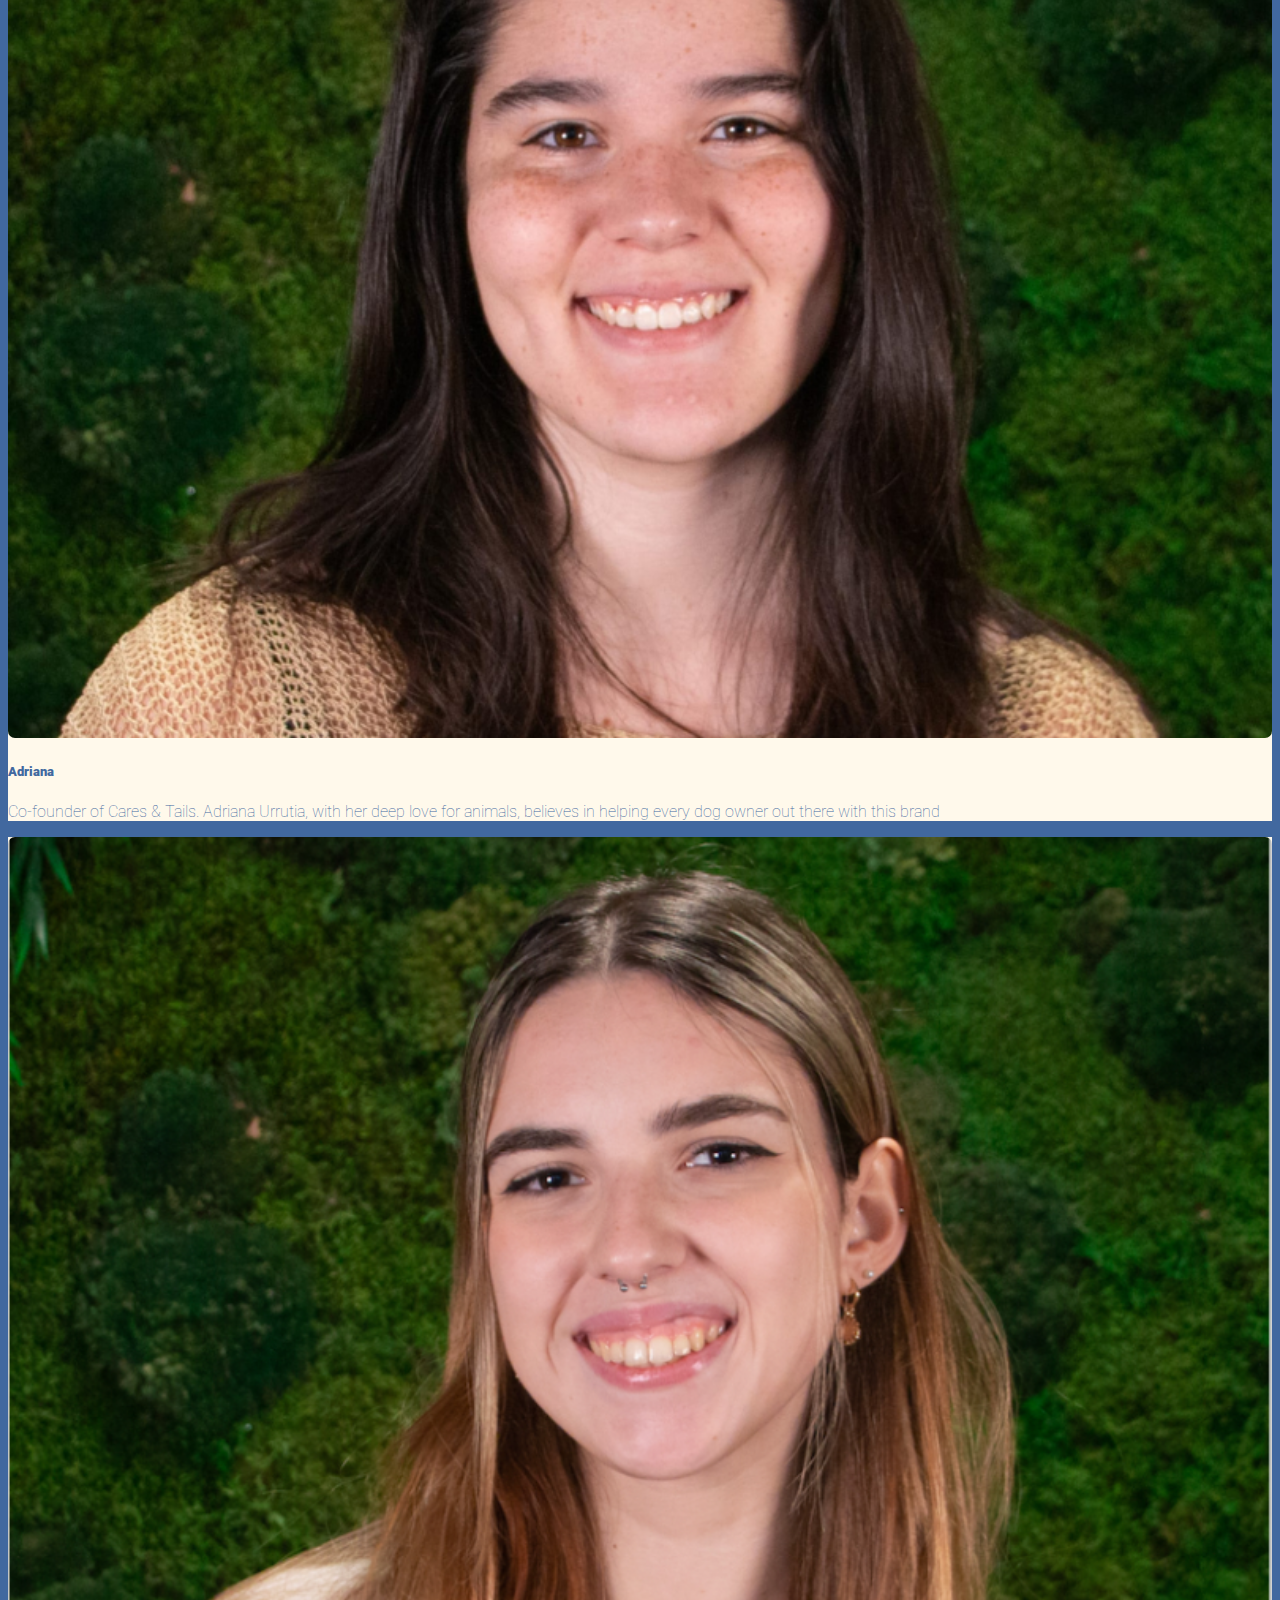
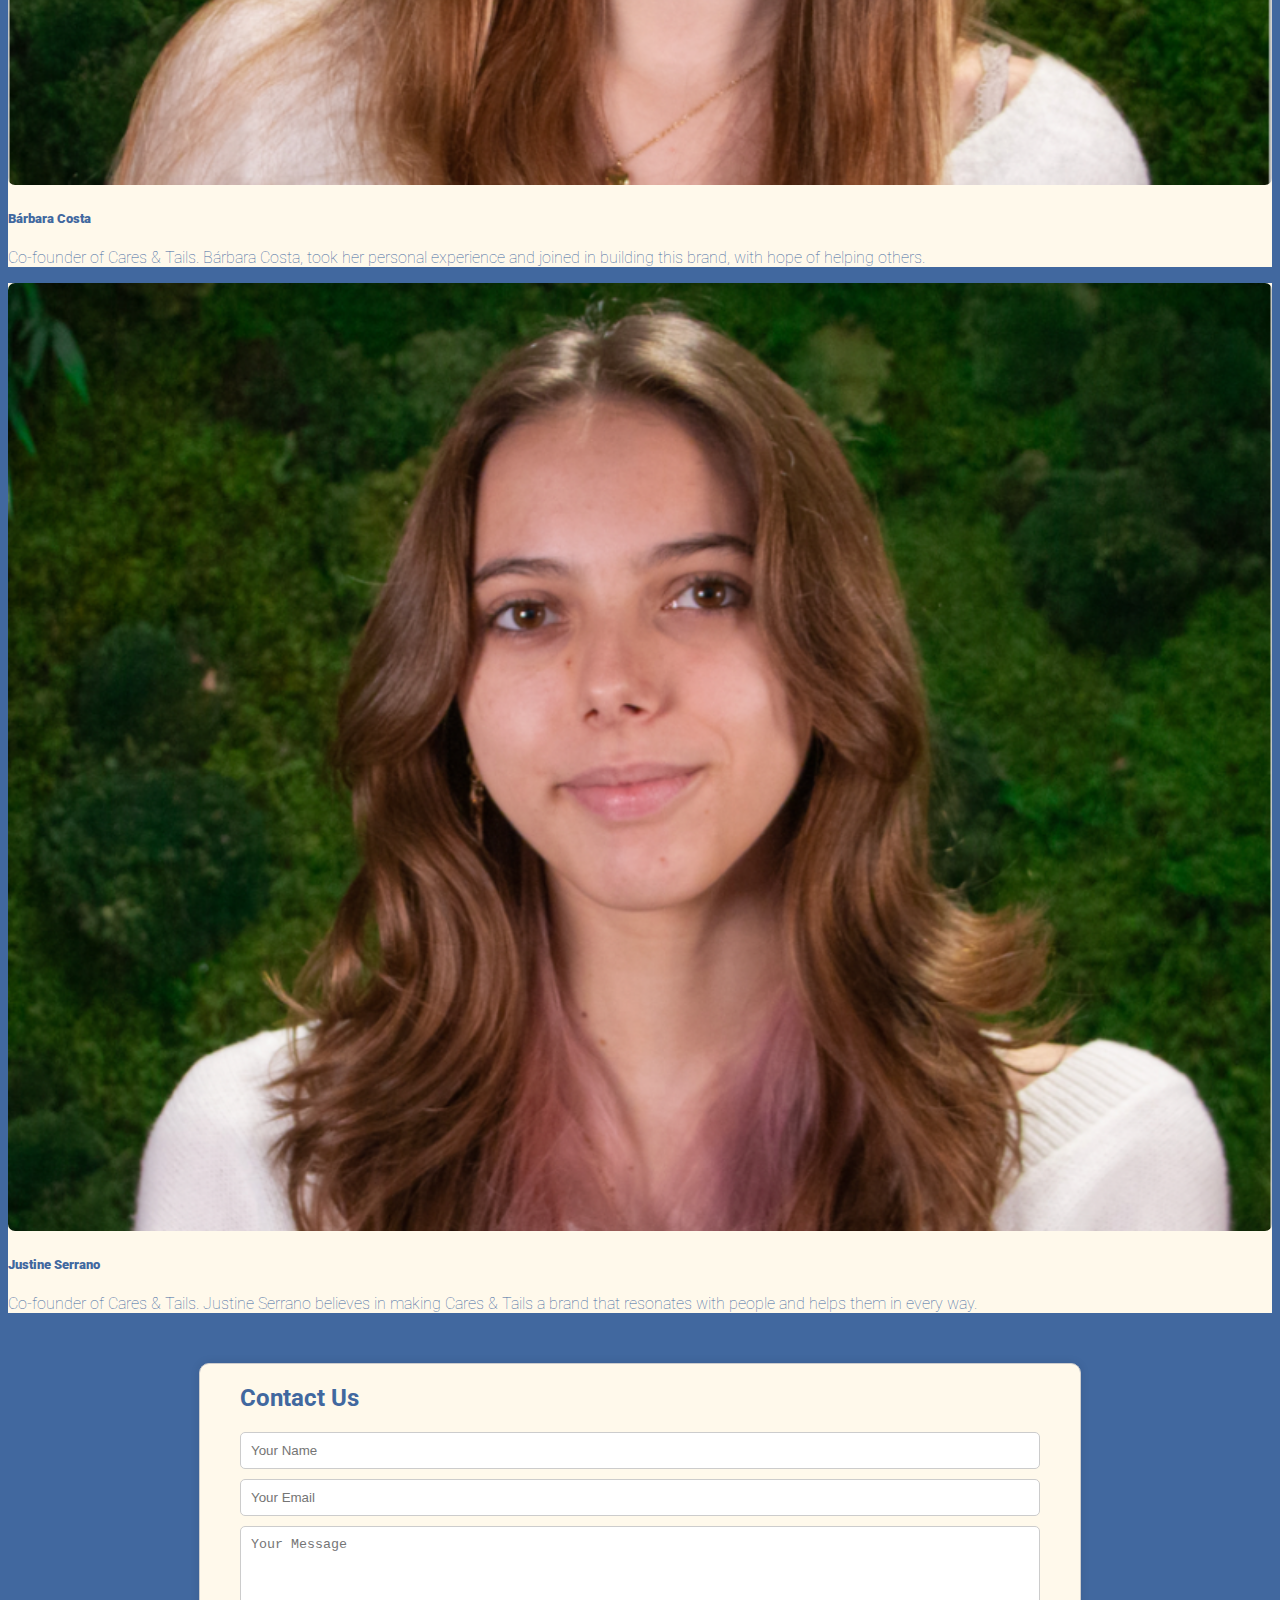
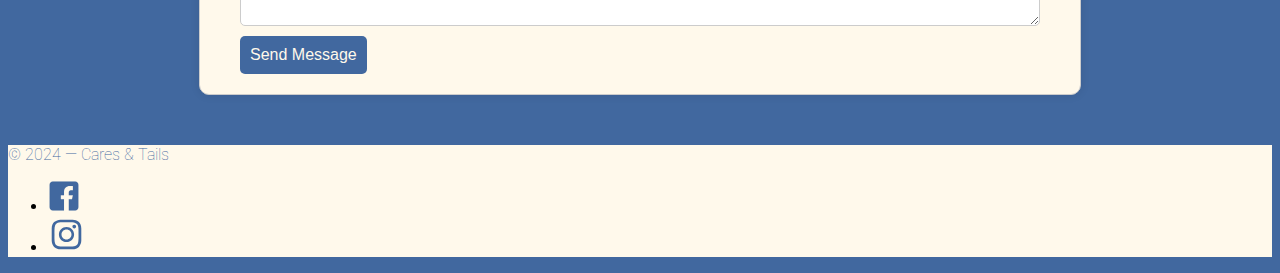
==== commit 1edcb1b7: "error fixes" ====
--- a/aboutus.html
+++ b/aboutus.html
@@ -161,26 +161,35 @@
             <img class="img-fluid rounded-circle" src="images/adriana.png" alt="woman in sofa with dogs">
             <div class="card-body">
               <h5 class="card-title"><strong>Adriana</strong></h5>
-				<p class="card-text"> -founder of Cares &amp; Tails. Adriana Urrutia, with her deep love for animals, believes in helping every dog owner out there with this brand </p>
+				<p class="card-text"> Co-founder of Cares &amp; Tails. Adriana Urrutia, with her deep love for animals, believes in helping every dog owner out there with this brand </p>
             </div>
         </div>
 	</div>
 		
-		
-		
-    <div class="team-member beigecolor col-lg-4 text-center">
-        <img src="images/barbara.png" alt="Bárbara" class="img-fluid rounded-circle">
-        <h3><strong>Bárbara Costa</strong></h3>
-        <p class="aboutustext pb-3 text-center">Founder</p>
-	  <p class="px-2 pb-2"> Co-founder of Cares &amp; Tails. Bárbara Costa, took her personal experience and joined in building this brand, with hope of helping others. </p>
-    </div>
-
-    <div class="team-member beigecolor col-lg-4 text-center">
-        <img src="images/justine.png" alt="Justine" class="img-fluid rounded-circle">
-        <h3><strong>Justine Serrano</strong></h3>
-        <p class="aboutustext pb-3 text-center">Founder</p>
-	  <p class="px-2 pb-2"> Co-founder of Cares &amp; Tails. Justine Serrano believes in making Cares &amp; Tails a brand that resonates with people and helps them in every way.</p>
-    </div>  
+		<div class="col-lg-4 rounded-card">
+          <div class="card shadow h-100 beigecolor bodyfont fontsitters">
+            <img class="img-fluid rounded-circle" src="images/barbara.png" alt="Bárbara Costa">
+            <div class="card-body">
+              <h5 class="card-title"><strong> Bárbara Costa</strong></h5>
+				<p class="card-text">Co-founder of Cares &amp; Tails. Bárbara Costa, took her personal experience and joined in building this brand, with hope of helping others. </p>
+            </div>
+        </div>
+	</div>
+		
+		<div class="col-lg-4 rounded-card">
+          <div class="card shadow h-100 beigecolor bodyfont fontsitters">
+            <img class="img-fluid rounded-circle" src="images/justine.png" alt="Justine Serrano">
+            <div class="card-body">
+              <h5 class="card-title"><strong> Justine Serrano </strong></h5>
+				<p class="card-text"> Co-founder of Cares &amp; Tails. Justine Serrano believes in making Cares &amp; Tails a brand that resonates with people and helps them in every way. </p>
+            </div>
+        </div>
+	</div>
+		
+		
+    
+
+   
 </div>
 </div>
 		  
--- a/css/styles.css
+++ b/css/styles.css
@@ -90,7 +90,7 @@
 }
 
 .homepage {
-    background-image: url("../images/sleepdog-copy.png"); 
+    background-image: url("../images/sleepdog.png"); 
     background-size: cover;
     background-position: center;
     height: 100vh;
@@ -145,46 +145,6 @@
 	color: #41689F;
 	}	
 
-/*
-.aboutustext {
-	text-align: justify;
-  	text-justify: inter-word;
-	color: #41689F;
-	font-size: 16px;
-	} */
-
-/*.team-container {
-        display: flex;
-        justify-content: space-around;
-        padding: 20px;
-    }
-*/
-    
-
-/*
-.team-member {
-		display: flex;
-        flex-direction: column;
-        align-items: center;
-        width: 30%;
-        background-color: #ffffff;
-        border-radius: 20px;
-        box-shadow: 0 4px 6px rgba(0, 0, 0, 0.1);
-        padding: 20px;
-        margin: 10px;
-    }
-   
-.team-member img {
-        border-radius: 50%;
-        width: 120px;
-        height: 120px;
-        object-fit: cover;
-        margin-bottom: 10px;
-		
-    }
-
-*/
-    
 .team-member h3 {
         margin: 0;
         font-size: 1.2em;
@@ -335,7 +295,7 @@
 	color: #FFF9EB;
 	}
 
-/* Booking container styles */
+/* booking start */
 
 .booking-container {
     background-color: #FFF9EB;
@@ -378,27 +338,6 @@
     margin-bottom: 10px; 
 	}
 
-.button-container {
-    width: 100%; 
-	}
-
-button {
-    background-color: #41689F;
-    border: none;
-    color: #fff;
-    cursor: pointer;
-    padding: 8px 16px;
-    border-radius: 5px;
-    width: 100%; 
-    margin-top: 10px; 
-	}
-
-button:hover {
-    background-color: #BF9ACA;
-	}	
-
-/* laura madde this */
-
 .button-sitters {
     background-color: #41689F;
     border: none;
@@ -408,12 +347,13 @@
     border-radius: 5px;
     width: 100%; 
     margin-top: 10px; 
+	text-align: center;
+	text-decoration: none;
 	}
 
 .button-sitters:hover {
     background-color: #BF9ACA;
 	}
-
 
 .card {
   width: 100%; 
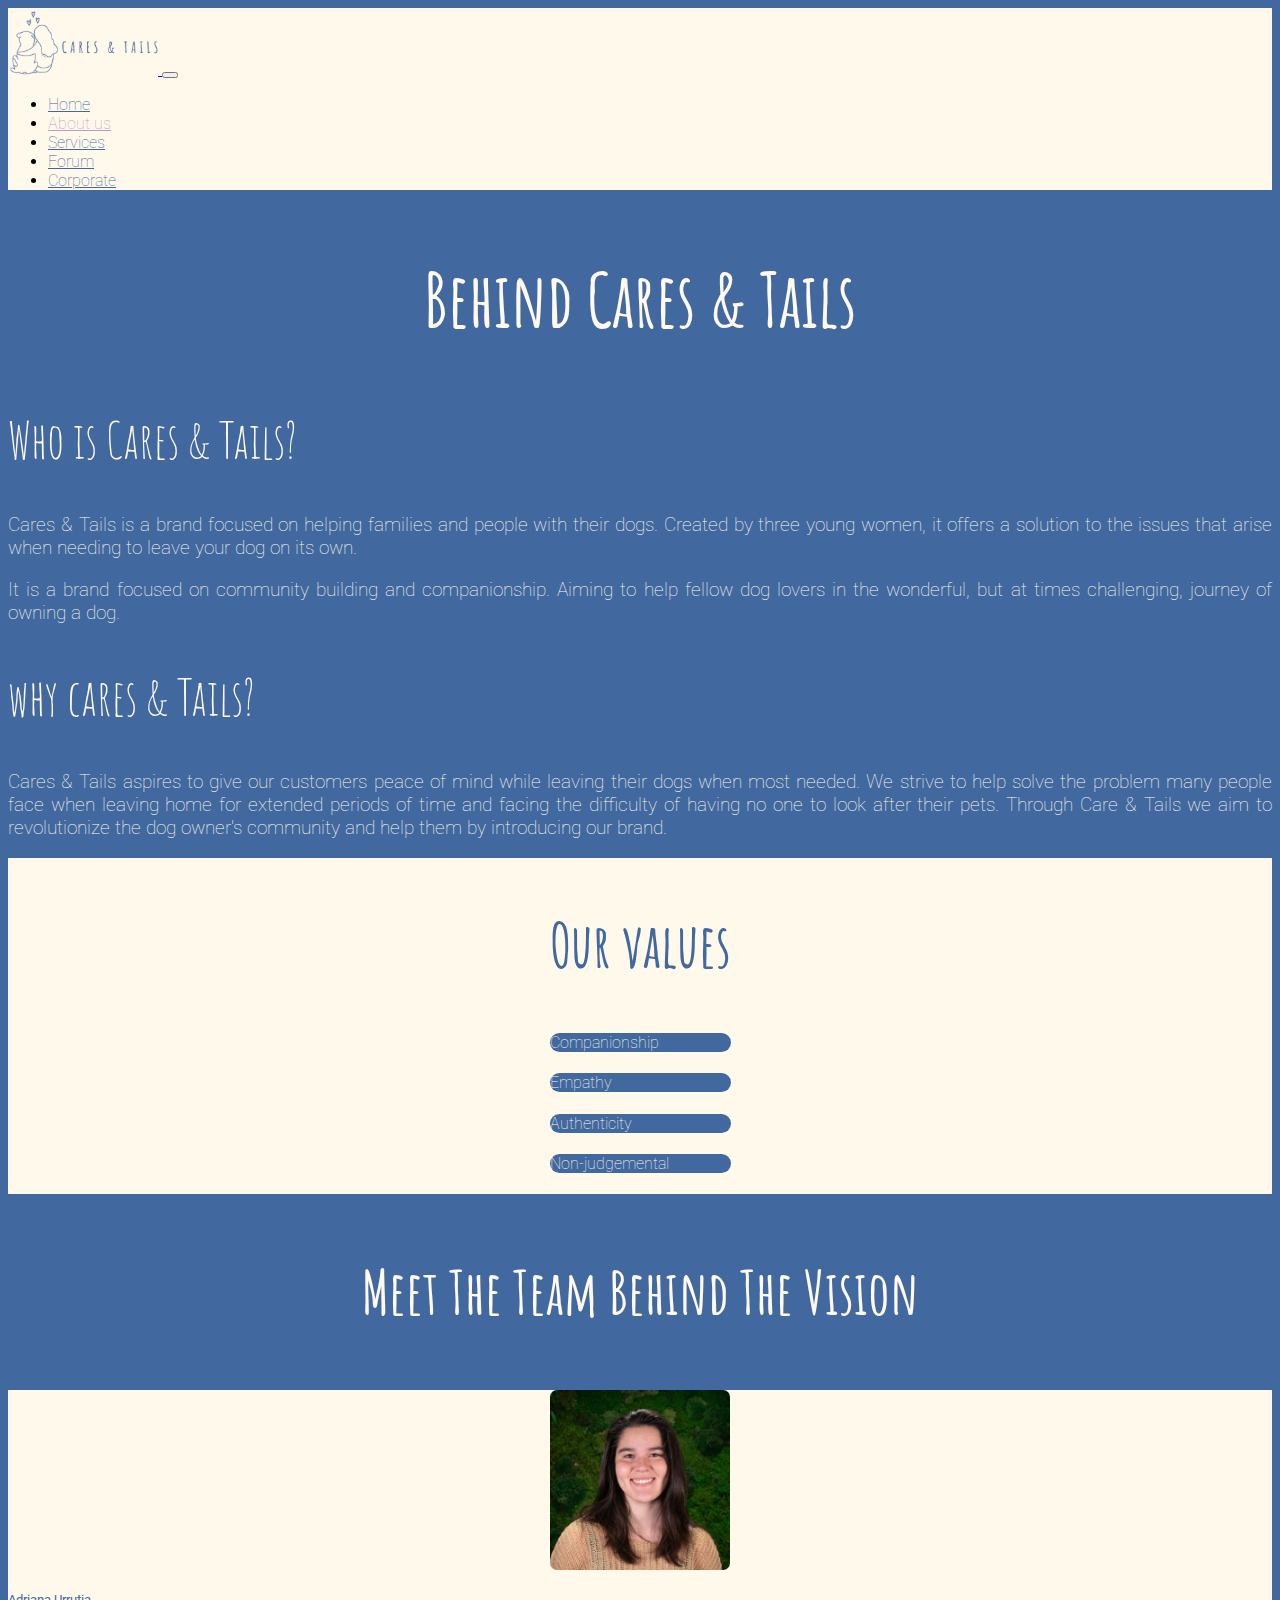
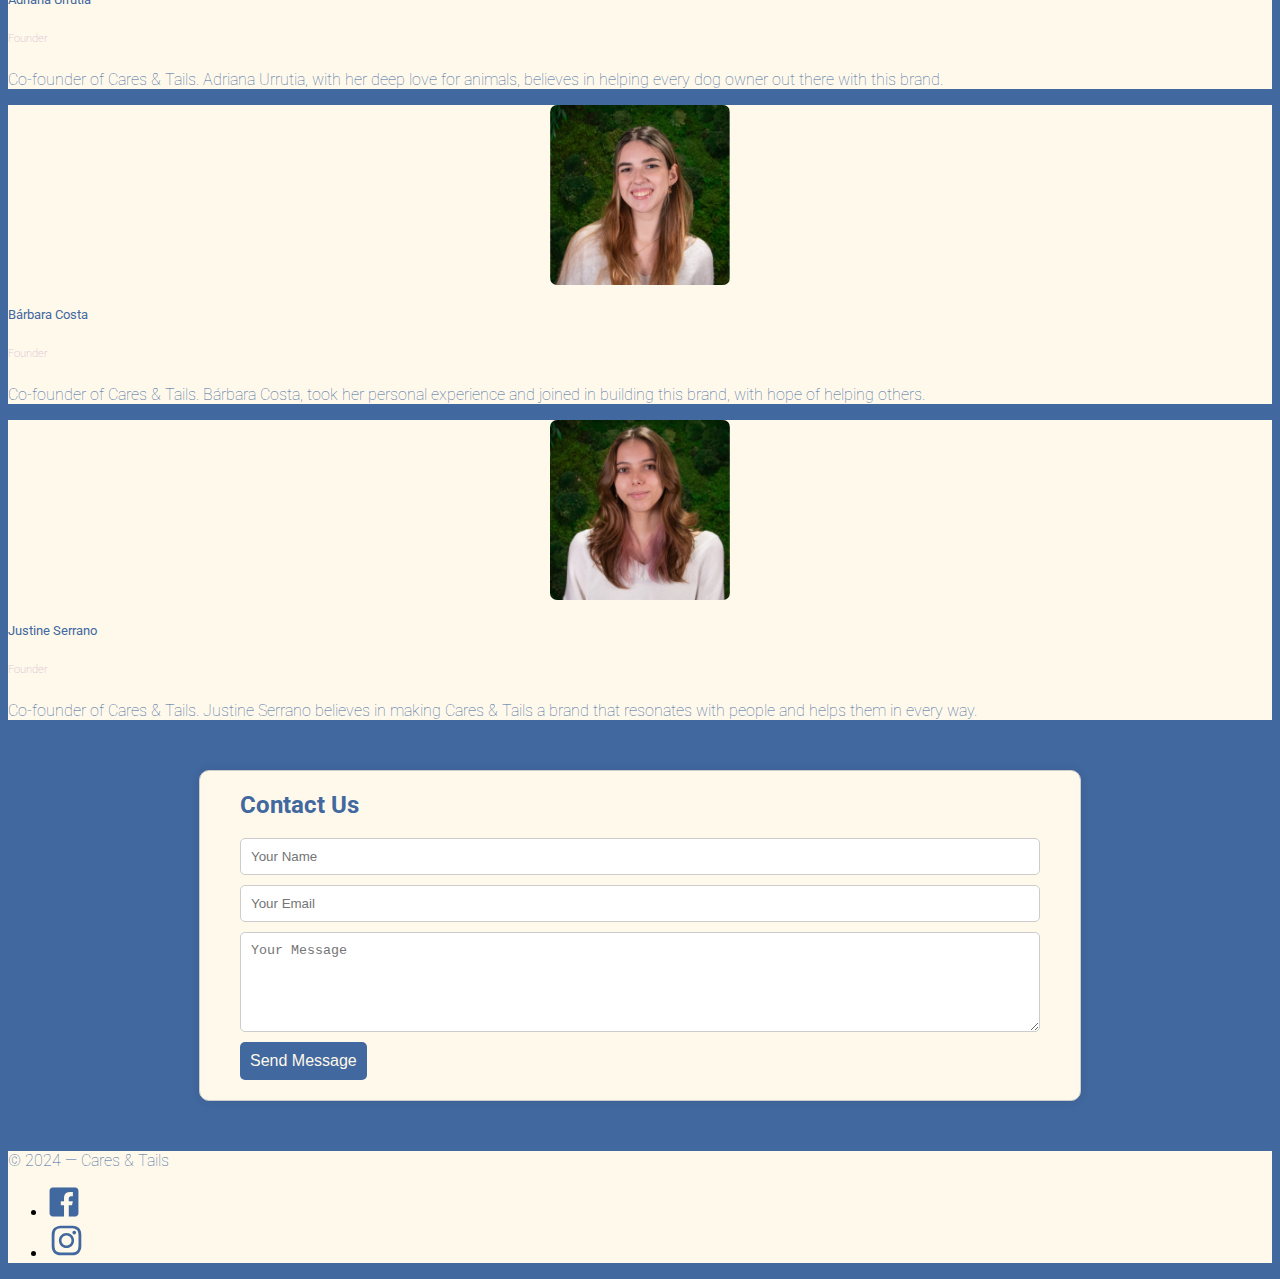
==== commit e362ec81: "changes to about us" ====
--- a/aboutus.html
+++ b/aboutus.html
@@ -5,9 +5,11 @@
     <meta name="viewport" content="width=device-width, initial-scale=1">
 
     <!-- Bootstrap CSS -->
+	  
     <link href="https://cdn.jsdelivr.net/npm/bootstrap@5.2.3/dist/css/bootstrap.min.css" rel="stylesheet" integrity="sha384-rbsA2VBKQhggwzxH7pPCaAqO46MgnOM80zW1RWuH61DGLwZJEdK2Kadq2F9CUG65" crossorigin="anonymous">
 
     <!-- Own Styles -->
+	  
     <link rel="stylesheet" href="css/styles.css">
 	  
 <!-- amatic title font -->	  
@@ -19,65 +21,64 @@
 <!-- amatic title font end -->
 	  
 <!-- Roboto body font -->
-	  <link rel="preconnect" href="https://fonts.googleapis.com">
-	  <link rel="preconnect" href="https://fonts.gstatic.com" crossorigin>
-      <link href="https://fonts.googleapis.com/css2?family=Roboto:ital,wght@0,100;0,300;0,400;0,500;0,700;0,900;1,100;1,300;1,400;1,500;1,700;1,900&display=swap" rel="stylesheet">
+	  
+	 <link rel="preconnect" href="https://fonts.googleapis.com">
+	 <link rel="preconnect" href="https://fonts.gstatic.com" crossorigin>
+     <link href="https://fonts.googleapis.com/css2?family=Roboto:ital,wght@0,100;0,300;0,400;0,500;0,700;0,900;1,100;1,300;1,400;1,500;1,700;1,900&display=swap" rel="stylesheet">
 	  
 <!-- Roboto body font end -->
 	  	  
-
-    <!-- Bootstrap Javascript -->
-    <script src="https://cdn.jsdelivr.net/npm/bootstrap@5.2.3/dist/js/bootstrap.bundle.min.js" integrity="sha384-kenU1KFdBIe4zVF0s0G1M5b4hcpxyD9F7jL+jjXkk+Q2h455rYXK/7HAuoJl+0I4" crossorigin="anonymous"></script>
-
-    <title>Cares &amp; Tails &mdash; About us</title>
-
-  </head>
+<!-- Bootstrap Javascript -->
+	  
+  <script src="https://cdn.jsdelivr.net/npm/bootstrap@5.2.3/dist/js/bootstrap.bundle.min.js" integrity="sha384-kenU1KFdBIe4zVF0s0G1M5b4hcpxyD9F7jL+jjXkk+Q2h455rYXK/7HAuoJl+0I4" crossorigin="anonymous"></script>
+
+  <title>Cares &amp; Tails &mdash; About us</title>
+
+</head>
 	
 <!-- head end -->	
 
-  <body class="h-100 d-flex flex-column">
-
-    <!-- Navigation bar, adapted from https://getbootstrap.com/docs/5.1/components/navbar/ -->
-	  
-    <nav class="navbar navbar-expand-lg navbar-light">
-      <div class="container-fluid">
-        <a class="navbar-brand" href="index.html">
-        <img src= "images/caresandtailslogotwo.png" width="150" alt="Cares and tails logo">
-        </a>
-        <button class="navbar-toggler" type="button" data-bs-toggle="collapse" data-bs-target="#navbarSupportedContent" aria-controls="navbarSupportedContent" aria-expanded="false" aria-label="Toggle navigation">
-          <span class="navbar-toggler-icon"></span>
-        </button>
-        <div class="collapse navbar-collapse" id="navbarSupportedContent">
-          <ul class="navbar-nav ms-auto mb-2 mb-lg-0">
-            <li class="nav-item navigationtext">
+<body class="h-100 d-flex flex-column">
+
+<!-- Navigation bar, adapted from https://getbootstrap.com/docs/5.1/components/navbar/ -->
+	  
+<nav class="navbar navbar-expand-lg navbar-light">
+  <div class="container-fluid">
+		  <a class="navbar-brand" href="index.html">
+			<img src= "images/caresandtailslogotwo.png" width="150" alt="Cares and tails logo">
+		  </a>
+		  <button class="navbar-toggler" type="button" data-bs-toggle="collapse" data-bs-target="#navbarSupportedContent" aria-controls="navbarSupportedContent" aria-expanded="false" aria-label="Toggle navigation">
+			<span class="navbar-toggler-icon"></span>
+		  </button>
+    <div class="collapse navbar-collapse" id="navbarSupportedContent">
+        <ul class="navbar-nav ms-auto mb-2 mb-lg-0">
+           <li class="nav-item navigationtext">
               <a class="nav-link" href="index.html">Home</a>
-            </li>
-            <li class="nav-item navigationtext">
+           </li>
+           <li class="nav-item navigationtext">
               <a class="nav-link active" aria-current="page" href="aboutus.html">About us</a>
-            </li>
-			<li class="nav-item navigationtext">
+           </li>
+		   <li class="nav-item navigationtext">
               <a class="nav-link" href="services.html">Services</a>
-            </li>
-			<li class="nav-item navigationtext">
+           </li>
+		   <li class="nav-item navigationtext">
               <a class="nav-link" href="forum.html">Forum</a>
-            </li>
-            <li class="nav-item navigationtext">
+           </li>
+           <li class="nav-item navigationtext">
               <a class="nav-link" href="corporate.html">Corporate</a>
-            </li>
-          </ul>
-        </div>
-      </div>
-    </nav>
+           </li>
+         </ul>
+     </div>
+   </div>
+</nav>
     
 <!-- End of navigation bar -->
 	  
 <!-- who we are and vision start --> 
 	  
-  <div class="col-12 titlesfont pt-lg-5 pt-m-2">
-        <h2 class="ourstorytext">
-          <strong> Behind Cares &amp; Tails </strong>
-        </h2>
-      </div>	  
+<div class="col-12 titlesfont pt-lg-5 pt-m-2">
+   <h2 class="ourstorytext"><strong> Behind Cares &amp; Tails </strong></h2>
+</div>	  
 
 <div class="container-fluid pt-3 pb-2 bluecolor">
       <div class="row justify-content-center">
@@ -89,23 +90,21 @@
           <p class="bodyfont whowearebody">
            It is a brand focused on community building and companionship. Aiming to help fellow dog lovers in the wonderful, but at times challenging, journey of owning a dog. 
 			</p>
-        </div>
+         </div>
 		  
-		  <div class="col-md-12 col-lg-6 col-xl-6 text-center pb-lg-5 pb-md-2 px-lg-5 px-md-2">
-          <h2 class="titlesfont whowearetext pb-2">
-			why cares &amp; Tails?&nbsp; </h2>
+		 <div class="col-md-12 col-lg-6 col-xl-6 text-center pb-lg-5 pb-md-2 px-lg-5 px-md-2">
+          <h2 class="titlesfont whowearetext pb-2"> why cares &amp; Tails?&nbsp; </h2>
           <p class="bodyfont whowearebody">
            Cares &amp; Tails aspires  to give our customers peace of mind while leaving their dogs when most needed. We strive to help solve the problem many people face when leaving home for extended periods of time and facing the difficulty of having no one to look after their pets. Through Care &amp; Tails we aim to revolutionize the dog owner's community and help them by introducing our brand.</p>
-
-        </div>		  		  
-      </div>
-    </div>	  
+         </div>		  		  
+      </div>
+</div>	  
 
 <!-- who we are and vision end -->	  
 	  
 <!-- our values start -->	  
 	  
- <div class="beigecolor py-3 pt-lg-4 pt-md-2 pb-lg-5 pb-md-2">
+<div class="beigecolor py-3 pt-lg-4 pt-md-2 pb-lg-5 pb-md-2">
   <div class="container mx-auto center-content"> 
     <div class="row justify-content-center text-center g-2">
       <div class="col-12 titlesfont">
@@ -121,7 +120,7 @@
       </div>
       <div class= "col-md-6"> 
 		<h4 class="border bluecolor py-4 fs-4 bodyfont valuesborders">Authenticity</h4>
-		</div>
+	  </div>
       <div class= "col-md-6">
         <h4 class="border bluecolor py-4 fs-4 bodyfont valuesborders">Non-judgemental</h4>
       </div>
@@ -132,65 +131,48 @@
 <!-- values end -->
 	  
 <!-- meet the team start -->
-
-    <div class="container my-4 text-center">
-      <div class="titlesfont meetheteam pt-lg-2 pt-md-1">
-        <p>
-		<strong> Meet The Team Behind The Vision </strong> 
-		</p>
-      </div>
-    </div>
-
-
-
-<!-- Start of team section -->
-	  
-<div class="container team-container">
-	<div class="row">
-	<!--	
-    <div class="team-member aboutusheader beigecolor col-lg-4 text-center">
-        <img  src="images/adriana.png" alt="Adriana" class="img-fluid rounded-circle">
-        <h3><strong>Adriana Urrutia</strong></h3>
-        <p class="aboutustext pb-3 text-center">Founder</p>
-		<p class="px-2 pb-2"> Co-founder of Cares &amp; Tails. Adriana Urrutia, with her deep love for animals, believes in helping every dog owner out there with this brand.</p>
-    </div>
-	-->
+	
+<div class="container my-4 text-center">
+  <div class="titlesfont meetheteam pt-lg-2 pt-md-1">
+     <p><strong> Meet The Team Behind The Vision </strong></p>
+  </div>
+</div>
+	
+<div class="container team-container pb-5">
+	<div class="row">		
+		<div class="col-lg-4 rounded-card">
+			<div class="card shadow h-100 beigecolor bodyfont fontsitters pt-3">
+				<img class="img-fluid rounded-circle meettheteamrounded" src="images/adrianaphoto.png" alt="woman in sofa with dogs">
+		      <div class="card-body">
+				<h5 class="card-title text-center bodyfont"><strong>Adriana Urrutia</strong></h5>
+				 <h6 class="text-center bodyfont purplefont pb-2"> Founder</h6> 
+				   <p class="card-text textjustification"> Co-founder of Cares &amp; Tails. Adriana Urrutia, with her deep love for animals, believes in helping every dog owner out there with this brand.</p>
+			   </div>
+			</div>
+		</div>
 		
 		<div class="col-lg-4 rounded-card">
-          <div class="card shadow h-100 beigecolor bodyfont fontsitters">
-            <img class="img-fluid rounded-circle" src="images/adriana.png" alt="woman in sofa with dogs">
-            <div class="card-body">
-              <h5 class="card-title"><strong>Adriana</strong></h5>
-				<p class="card-text"> Co-founder of Cares &amp; Tails. Adriana Urrutia, with her deep love for animals, believes in helping every dog owner out there with this brand </p>
-            </div>
-        </div>
+			<div class="card shadow h-100 beigecolor bodyfont fontsitters pt-3">
+			  <img class="img-fluid rounded-circle meettheteamrounded" src="images/barbaraphoto.png" alt="Bárbara Costa">
+				<div class="card-body">
+					<h5 class="card-title text-center bodyfont"><strong> Bárbara Costa</strong></h5>
+					<h6 class="text-center bodyfont purplefont pb-2"> Founder</h6> 
+				  <p class="card-text textjustification">Co-founder of Cares &amp; Tails. Bárbara Costa, took her personal experience and joined in building this brand, with hope of helping others. </p>
+			  </div>
+			</div>
+		</div>
+
+		<div class="col-lg-4 rounded-card">
+          	<div class="card shadow h-100 beigecolor bodyfont fontsitters pt-3">
+       		  <img class="img-fluid rounded-circle meettheteamrounded" src="images/justinephoto.png" alt="Justine Serrano">
+            	<div class="card-body">
+              		<h5 class="card-title text-center bodyfont"><strong> Justine Serrano </strong></h5>
+					<h6 class="text-center bodyfont purplefont pb-2"> Founder</h6> 
+				  <p class="card-text textjustification"> Co-founder of Cares &amp; Tails. Justine Serrano believes in making Cares &amp; Tails a brand that resonates with people and helps them in every way. </p>
+           	  </div>
+       	 	</div>
+		</div>  
 	</div>
-		
-		<div class="col-lg-4 rounded-card">
-          <div class="card shadow h-100 beigecolor bodyfont fontsitters">
-            <img class="img-fluid rounded-circle" src="images/barbara.png" alt="Bárbara Costa">
-            <div class="card-body">
-              <h5 class="card-title"><strong> Bárbara Costa</strong></h5>
-				<p class="card-text">Co-founder of Cares &amp; Tails. Bárbara Costa, took her personal experience and joined in building this brand, with hope of helping others. </p>
-            </div>
-        </div>
-	</div>
-		
-		<div class="col-lg-4 rounded-card">
-          <div class="card shadow h-100 beigecolor bodyfont fontsitters">
-            <img class="img-fluid rounded-circle" src="images/justine.png" alt="Justine Serrano">
-            <div class="card-body">
-              <h5 class="card-title"><strong> Justine Serrano </strong></h5>
-				<p class="card-text"> Co-founder of Cares &amp; Tails. Justine Serrano believes in making Cares &amp; Tails a brand that resonates with people and helps them in every way. </p>
-            </div>
-        </div>
-	</div>
-		
-		
-    
-
-   
-</div>
 </div>
 		  
 <!-- meet the team end -->     
@@ -198,42 +180,43 @@
 <!-- contact starts -->
 	  
 <div class="contact-section bodyfont contactustext">
-    <h2>Contact Us</h2>
-    <form class="contact-form">
+  <h2>Contact Us</h2>
+   	<form class="contact-form">
         <input type="text" name="name" placeholder="Your Name" required>
         <input type="email" name="email" placeholder="Your Email" required>
         <textarea name="message" placeholder="Your Message" required></textarea>
-        <div class="contact-buttons">
-            <button type="submit">Send Message</button>
-        </div>
+     		<div class="contact-buttons">
+            	<button type="submit">Send Message</button>
+       		</div>
     </form>
 </div>
 
 	  
 <!-- contact page ends -->
 	  
-
-    <!-- Footer start -->
-  <footer class="footercolor bg-body mt-auto">
-      <div class="container-fluid d-flex justify-content-between align-items-center footercolor">
+<!-- Footer start -->
+	  
+<footer class="footercolor bg-body mt-auto">
+	<div class="container-fluid d-flex justify-content-between align-items-center footercolor">
         <p class="bodyfont footertext pt-3 px-2">
           © 2024 &mdash; Cares &amp; Tails
         </p>
-        <ul class="list-unstyled d-flex align-items-center opacity-75">
-          <li>
-            <a href="https://www.facebook.com/profile.php?id=61557037078583" target="_blank">
+       <ul class="list-unstyled d-flex align-items-center opacity-75">
+         <li>
+           <a href="https://www.facebook.com/profile.php?id=61557037078583" target="_blank">
               <img class="m-2 pt-3" src="images/facebooklogo.svg" alt="Follow us on" width="32">
-            </a>
-          </li>
-          <li>
-            <a href="https://www.instagram.com/caresandtails/" target="_blank">
+           </a>
+         </li>
+         <li>
+           <a href="https://www.instagram.com/caresandtails/" target="_blank">
               <img class="m-2 pt-3" src="images/instagramlogo.svg" alt="Instagram logo" width="37">
-            </a>
-          </li>
-        </ul>
-      </div>
-    </footer>
-    <!-- Footer end -->
+           </a>
+         </li>
+       </ul>
+	</div>
+</footer>
+	  
+<!-- Footer end -->
 
   </body>
 </html>
--- a/css/styles.css
+++ b/css/styles.css
@@ -157,6 +157,15 @@
 		text-align: justify;
     }
 
+.meettheteamrounded {
+    max-width: 180px; 
+    max-height: 180px; 
+    border-radius: 50%; 
+    overflow: hidden; 
+	display: block; 
+    margin: 0 auto; 
+	}
+
 /* meet the team end */ 
 
 /* colors start */
@@ -180,6 +189,10 @@
 .bluefont {
 	color: #41689F;
 	}
+
+.purplefont {
+	color: #BF9ACA;
+}
 
 /* colors end */
 
@@ -210,7 +223,7 @@
 /* who we are end */
 
 
-/* values */
+/* values start */
 
 .valuesfont {
 	font-size: 60px;
@@ -225,7 +238,7 @@
 /* values end */
 
 
-/* contact us section */
+/* contact us section start */
 
 .contact-section {
         width: 80%; 
@@ -277,7 +290,7 @@
 	color: #41689F;
 	}
 
-/* contact us end of section */
+/* contact us section end */
 
 
 .comingsoon {
@@ -403,7 +416,7 @@
 
 /* booking end */
 
-/* sitters card */
+/* sitters card start */
 
 .btn-primary.bluecolor:hover {
     background-color: #BF9ACA; 
@@ -429,7 +442,7 @@
 
 /* sitter card ends */
 
-/* corporate page */
+/* corporate page start */
 
 .generaltext {
 	color: #fff9eb;
